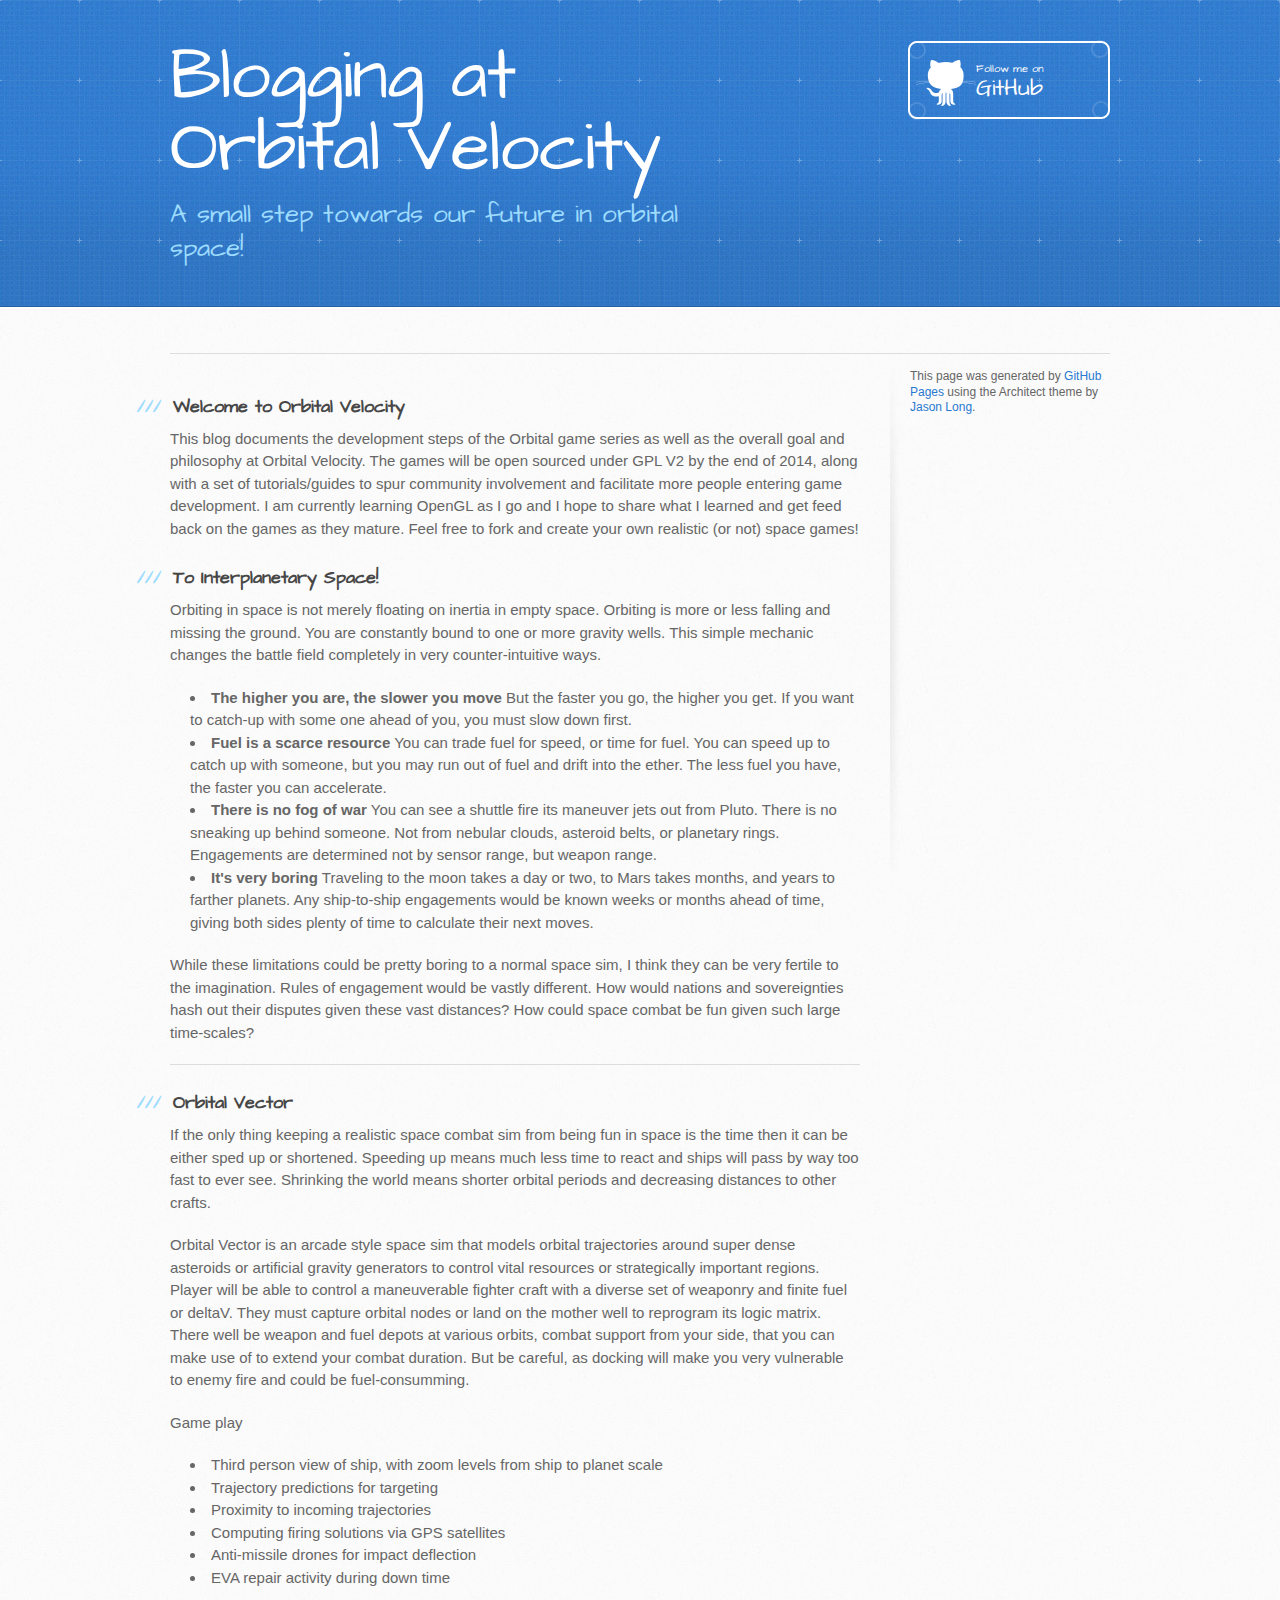
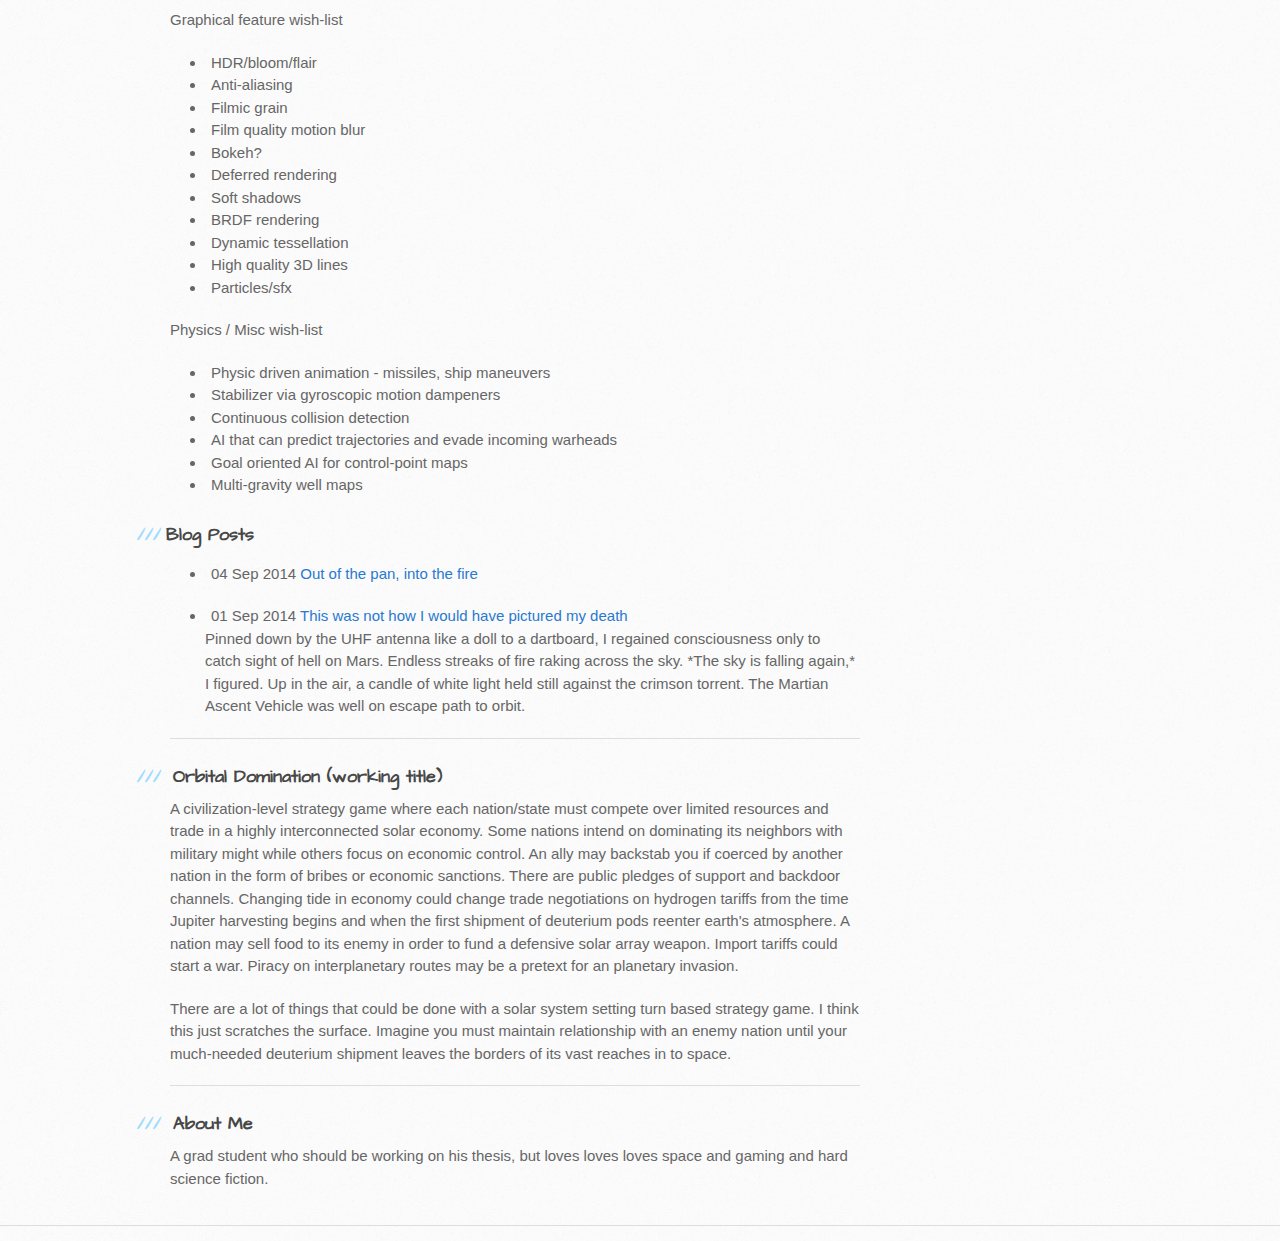
==== index.html @ 83b08107 "Updated links in index" ====
<!DOCTYPE html>
<html>
  <head>
    <meta charset='utf-8'>
    <meta http-equiv="X-UA-Compatible" content="chrome=1">
    <meta name="viewport" content="width=device-width, initial-scale=1, maximum-scale=1">
    <link href='https://fonts.googleapis.com/css?family=Architects+Daughter' rel='stylesheet' type='text/css'>
    <link rel="stylesheet" type="text/css" href="/stylesheets/stylesheet.css" media="screen">
    <link rel="stylesheet" type="text/css" href="/stylesheets/pygment_trac.css" media="screen">
    <link rel="stylesheet" type="text/css" href="/stylesheets/print.css" media="print">

    <!--[if lt IE 9]>
    <script src="//html5shiv.googlecode.com/svn/trunk/html5.js"></script>
    <![endif]-->

    <title>Blogging at Orbital Velocity by orbitalVelocity</title>
  </head>

<body>

    <header>
      <div class="inner">
        <h1>Blogging at Orbital Velocity</h1>
        <h2>A small step towards our future in orbital space!</h2>
        <a href="https://github.com/orbitalVelocity" class="button"><small>Follow me on</small> GitHub</a>
      </div>
    </header>

    <div id="content-wrapper">
      <div class="inner clearfix">
               <hr>

          <section id="main-content">
          <h3>
<a name="welcome-to-orbital-velocity" class="anchor" href="#welcome-to-orbital-velocity"><span class="octicon octicon-link"></span></a>Welcome to Orbital Velocity</h3>

<p>This blog documents the development steps of the Orbital game series as well as the overall goal and philosophy at Orbital Velocity. The games will be open sourced under GPL V2 by the end of 2014, along with a set of tutorials/guides to spur community involvement and facilitate more people entering game development. I am currently learning OpenGL as I go and I hope to share what I learned and get feed back on the games as they mature. Feel free to fork and create your own realistic (or not) space games! </p>

<h3>
<a name="to-interplanetary-space" class="anchor" href="#to-interplanetary-space"><span class="octicon octicon-link"></span></a>To Interplanetary Space!</h3>

<p>Orbiting in space is not merely floating on inertia in empty space. Orbiting is more or less falling and missing the ground. You are constantly bound to one or more gravity wells. This simple mechanic changes the battle field completely in very counter-intuitive ways.</p>

<ul>
<li>
<strong>The higher you are, the slower you move</strong> But the faster you go, the higher you get. If you want to catch-up with some one ahead of you, you must slow down first. </li>
<li>
<strong>Fuel is a scarce resource</strong> You can trade fuel for speed, or time for fuel. You can speed up to catch up with someone, but you may run out of fuel and drift into the ether. The less fuel you have, the faster you can accelerate.</li>
<li>
<strong>There is no fog of war</strong> You can see a shuttle fire its maneuver jets out from Pluto. There is no sneaking up behind someone. Not from nebular clouds, asteroid belts, or planetary rings. Engagements are determined not by sensor range, but weapon range.</li>
<li>
<strong>It's very boring</strong> Traveling to the moon takes a day or two, to Mars takes months, and years to farther planets. Any ship-to-ship engagements would be known weeks or months ahead of time, giving both sides plenty of time to calculate their next moves.</li>
</ul>

<p>While these limitations could be pretty boring to a normal space sim, I think they can be very fertile to the imagination. Rules of engagement would be vastly different. How would nations and sovereignties hash out their disputes given these vast distances? How could space combat be fun given such large time-scales?</p>

<hr>

<h3>
<a name="orbital-vector" class="anchor" href="#orbital-vector"><span class="octicon octicon-link"></span></a>Orbital Vector</h3>

<p>If the only thing keeping a realistic space combat sim from being fun in space is the time then it can be either sped up or shortened. Speeding up means much less time to react and ships will pass by way too fast to ever see. Shrinking the world means shorter orbital periods and decreasing distances to other crafts. </p>

<p>Orbital Vector is an arcade style space sim that models orbital trajectories around super dense asteroids or artificial gravity generators to control vital resources or strategically important regions. Player will be able to control a maneuverable fighter craft with a diverse set of weaponry and finite fuel or deltaV. They must capture orbital nodes or land on the mother well to reprogram its logic matrix. There well be weapon and fuel depots at various orbits, combat support from your side, that you can make use of to extend your combat duration. But be careful, as docking will make you very vulnerable to enemy fire and could be fuel-consumming.  </p>

<p>Game play</p>

<ul>
<li>Third person view of ship, with zoom levels from ship to planet scale</li>
<li>Trajectory predictions for targeting</li>
<li>Proximity to incoming trajectories</li>
<li>Computing firing solutions via GPS satellites</li>
<li>Anti-missile drones for impact deflection</li>
<li>EVA repair activity during down time</li>
</ul>

<p>Graphical feature wish-list</p>

<ul>
<li>HDR/bloom/flair</li>
<li>Anti-aliasing</li>
<li>Filmic grain</li>
<li>Film quality motion blur</li>
<li>Bokeh?</li>
<li>Deferred rendering</li>
<li>Soft shadows</li>
<li>BRDF rendering</li>
<li>Dynamic tessellation</li>
<li>High quality 3D lines</li>
<li>Particles/sfx</li>
</ul>

<p>Physics / Misc wish-list</p>

<ul>
<li>Physic driven animation - missiles, ship maneuvers</li>
<li>Stabilizer via gyroscopic motion dampeners</li>
<li>Continuous collision detection</li>
<li>AI that can predict trajectories and evade incoming warheads</li>
<li>Goal oriented AI for control-point maps</li>
<li>Multi-gravity well maps</li>
</ul>

<style type="text/css">
<!--
.tab{ margin-left:15px;}
-->
</style>
<h3>Blog Posts</h3>
		  <ul>
          
          <li>
			04 Sep 2014 
		  	<a href="/2014/09/04/Chapter-2.html"> 
		  		Out of the pan, into the fire
			</a>
			<p class="tab">
		    
			</p>
		  </li>
		  
          <li>
			01 Sep 2014 
		  	<a href="/2014/09/01/Chapter-1.html"> 
		  		This was not how I would have pictured my death
			</a>
			<p class="tab">
		    Pinned down by the UHF antenna like a doll to a dartboard, I regained consciousness only to catch sight of hell on Mars. Endless streaks of fire raking across the sky. *The sky is falling again,* I figured. Up in the air, a candle of white light held still against the crimson torrent. The Martian Ascent Vehicle was well on escape path to orbit. 
			</p>
		  </li>
		  
		  </ul>

<hr>

<h3>
<a name="orbital-domination-working-title" class="anchor" href="#orbital-domination-working-title"><span class="octicon octicon-link"></span></a>Orbital Domination (working title)</h3>

<p>A civilization-level strategy game where each nation/state must compete over limited resources and trade in a highly interconnected solar economy. Some nations intend on dominating its neighbors with military might while others focus on economic control. An ally may backstab you if coerced by another nation in the form of bribes or economic sanctions. There are public pledges of support and backdoor channels. Changing tide in economy could change trade negotiations on hydrogen tariffs from the time Jupiter harvesting begins and when the first shipment of deuterium pods reenter earth's atmosphere. A nation may sell food to its enemy in order to fund a defensive solar array weapon. Import tariffs could start a war. Piracy on interplanetary routes may be a pretext for an planetary invasion.</p>

<p>There are a lot of things that could be done with a solar system setting turn based strategy game. I think this just scratches the surface. Imagine you must maintain relationship with an enemy nation until your much-needed deuterium shipment leaves the borders of its vast reaches in to space.</p>

<hr>

<h3>
<a name="about-me" class="anchor" href="#about-me"><span class="octicon octicon-link"></span></a>About Me</h3>

<p>A grad student who should be working on his thesis, but loves loves loves space and gaming and hard science fiction.</p>
        </section>

        <aside id="sidebar">


          <p>This page was generated by <a href="https://pages.github.com">GitHub Pages</a> using the Architect theme by <a href="https://twitter.com/jasonlong">Jason Long</a>.</p>
        </aside>
      </div>
    </div>



	<hr>
      </div>
    </div>

  
  </body>
</html>
---- stylesheets/stylesheet.css ----
/*! normalize.css v3.0.2 | MIT License | git.io/normalize */

/**
 * 1. Set default font family to sans-serif.
 * 2. Prevent iOS text size adjust after orientation change, without disabling
 *    user zoom.
 */

html {
  font-family: sans-serif; /* 1 */
  -ms-text-size-adjust: 100%; /* 2 */
  -webkit-text-size-adjust: 100%; /* 2 */
}

/**
 * Remove default margin.
 */

body {
  margin: 0;
}

/* HTML5 display definitions
   ========================================================================== */

/**
 * Correct `block` display not defined for any HTML5 element in IE 8/9.
 * Correct `block` display not defined for `details` or `summary` in IE 10/11
 * and Firefox.
 * Correct `block` display not defined for `main` in IE 11.
 */

article,
aside,
details,
figcaption,
figure,
footer,
header,
hgroup,
main,
menu,
nav,
section,
summary {
  display: block;
}

/**
 * 1. Correct `inline-block` display not defined in IE 8/9.
 * 2. Normalize vertical alignment of `progress` in Chrome, Firefox, and Opera.
 */

audio,
canvas,
progress,
video {
  display: inline-block; /* 1 */
  vertical-align: baseline; /* 2 */
}

/**
 * Prevent modern browsers from displaying `audio` without controls.
 * Remove excess height in iOS 5 devices.
 */

audio:not([controls]) {
  display: none;
  height: 0;
}

/**
 * Address `[hidden]` styling not present in IE 8/9/10.
 * Hide the `template` element in IE 8/9/11, Safari, and Firefox < 22.
 */

[hidden],
template {
  display: none;
}

/* Links
   ========================================================================== */

/**
 * Remove the gray background color from active links in IE 10.
 */

a {
  background-color: transparent;
}

/**
 * Improve readability when focused and also mouse hovered in all browsers.
 */

a:active,
a:hover {
  outline: 0;
}

/* Text-level semantics
   ========================================================================== */

/**
 * Address styling not present in IE 8/9/10/11, Safari, and Chrome.
 */

abbr[title] {
  border-bottom: 1px dotted;
}

/**
 * Address style set to `bolder` in Firefox 4+, Safari, and Chrome.
 */

b,
strong {
  font-weight: bold;
}

/**
 * Address styling not present in Safari and Chrome.
 */

dfn {
  font-style: italic;
}

/**
 * Address variable `h1` font-size and margin within `section` and `article`
 * contexts in Firefox 4+, Safari, and Chrome.
 */

h1 {
  font-size: 2em;
  margin: 0.67em 0;
}

/**
 * Address styling not present in IE 8/9.
 */

mark {
  background: #ff0;
  color: #000;
}

/**
 * Address inconsistent and variable font size in all browsers.
 */

small {
  font-size: 80%;
}

/**
 * Prevent `sub` and `sup` affecting `line-height` in all browsers.
 */

sub,
sup {
  font-size: 75%;
  line-height: 0;
  position: relative;
  vertical-align: baseline;
}

sup {
  top: -0.5em;
}

sub {
  bottom: -0.25em;
}

/* Embedded content
   ========================================================================== */

/**
 * Remove border when inside `a` element in IE 8/9/10.
 */

img {
  border: 0;
}

/**
 * Correct overflow not hidden in IE 9/10/11.
 */

svg:not(:root) {
  overflow: hidden;
}

/* Grouping content
   ========================================================================== */

/**
 * Address margin not present in IE 8/9 and Safari.
 */

figure {
  margin: 1em 40px;
}

/**
 * Address differences between Firefox and other browsers.
 */

hr {
  -moz-box-sizing: content-box;
  box-sizing: content-box;
  height: 0;
}

/**
 * Contain overflow in all browsers.
 */

pre {
  overflow: auto;
}

/**
 * Address odd `em`-unit font size rendering in all browsers.
 */

code,
kbd,
pre,
samp {
  font-family: monospace, monospace;
  font-size: 1em;
}

/* Forms
   ========================================================================== */

/**
 * Known limitation: by default, Chrome and Safari on OS X allow very limited
 * styling of `select`, unless a `border` property is set.
 */

/**
 * 1. Correct color not being inherited.
 *    Known issue: affects color of disabled elements.
 * 2. Correct font properties not being inherited.
 * 3. Address margins set differently in Firefox 4+, Safari, and Chrome.
 */

button,
input,
optgroup,
select,
textarea {
  color: inherit; /* 1 */
  font: inherit; /* 2 */
  margin: 0; /* 3 */
}

/**
 * Address `overflow` set to `hidden` in IE 8/9/10/11.
 */

button {
  overflow: visible;
}

/**
 * Address inconsistent `text-transform` inheritance for `button` and `select`.
 * All other form control elements do not inherit `text-transform` values.
 * Correct `button` style inheritance in Firefox, IE 8/9/10/11, and Opera.
 * Correct `select` style inheritance in Firefox.
 */

button,
select {
  text-transform: none;
}

/**
 * 1. Avoid the WebKit bug in Android 4.0.* where (2) destroys native `audio`
 *    and `video` controls.
 * 2. Correct inability to style clickable `input` types in iOS.
 * 3. Improve usability and consistency of cursor style between image-type
 *    `input` and others.
 */

button,
html input[type="button"], /* 1 */
input[type="reset"],
input[type="submit"] {
  -webkit-appearance: button; /* 2 */
  cursor: pointer; /* 3 */
}

/**
 * Re-set default cursor for disabled elements.
 */

button[disabled],
html input[disabled] {
  cursor: default;
}

/**
 * Remove inner padding and border in Firefox 4+.
 */

button::-moz-focus-inner,
input::-moz-focus-inner {
  border: 0;
  padding: 0;
}

/**
 * Address Firefox 4+ setting `line-height` on `input` using `!important` in
 * the UA stylesheet.
 */

input {
  line-height: normal;
}

/**
 * It's recommended that you don't attempt to style these elements.
 * Firefox's implementation doesn't respect box-sizing, padding, or width.
 *
 * 1. Address box sizing set to `content-box` in IE 8/9/10.
 * 2. Remove excess padding in IE 8/9/10.
 */

input[type="checkbox"],
input[type="radio"] {
  box-sizing: border-box; /* 1 */
  padding: 0; /* 2 */
}

/**
 * Fix the cursor style for Chrome's increment/decrement buttons. For certain
 * `font-size` values of the `input`, it causes the cursor style of the
 * decrement button to change from `default` to `text`.
 */

input[type="number"]::-webkit-inner-spin-button,
input[type="number"]::-webkit-outer-spin-button {
  height: auto;
}

/**
 * 1. Address `appearance` set to `searchfield` in Safari and Chrome.
 * 2. Address `box-sizing` set to `border-box` in Safari and Chrome
 *    (include `-moz` to future-proof).
 */

input[type="search"] {
  -webkit-appearance: textfield; /* 1 */
  -moz-box-sizing: content-box;
  -webkit-box-sizing: content-box; /* 2 */
  box-sizing: content-box;
}

/**
 * Remove inner padding and search cancel button in Safari and Chrome on OS X.
 * Safari (but not Chrome) clips the cancel button when the search input has
 * padding (and `textfield` appearance).
 */

input[type="search"]::-webkit-search-cancel-button,
input[type="search"]::-webkit-search-decoration {
  -webkit-appearance: none;
}

/**
 * Define consistent border, margin, and padding.
 */

fieldset {
  border: 1px solid #c0c0c0;
  margin: 0 2px;
  padding: 0.35em 0.625em 0.75em;
}

/**
 * 1. Correct `color` not being inherited in IE 8/9/10/11.
 * 2. Remove padding so people aren't caught out if they zero out fieldsets.
 */

legend {
  border: 0; /* 1 */
  padding: 0; /* 2 */
}

/**
 * Remove default vertical scrollbar in IE 8/9/10/11.
 */

textarea {
  overflow: auto;
}

/**
 * Don't inherit the `font-weight` (applied by a rule above).
 * NOTE: the default cannot safely be changed in Chrome and Safari on OS X.
 */

optgroup {
  font-weight: bold;
}

/* Tables
   ========================================================================== */

/**
 * Remove most spacing between table cells.
 */

table {
  border-collapse: collapse;
  border-spacing: 0;
}

td,
th {
  padding: 0;
}

/* LAYOUT STYLES */
body {
  font-size: 15px;
  line-height: 1.5;
  background: #fafafa url(../images/body-bg.jpg) 0 0 repeat;
  font-family: 'Helvetica Neue', Helvetica, Arial, serif;
  font-weight: 400;
  color: #666;
}

p {
  margin-top: 0;
}

a {
  color: #2879d0;
}
a:hover {
  color: #2268b2;
}

header {
  padding-top: 40px;
  padding-bottom: 40px;
  font-family: 'Architects Daughter', 'Helvetica Neue', Helvetica, Arial, serif;
  background: #2e7bcf url(../images/header-bg.jpg) 0 0 repeat-x;
  border-bottom: solid 1px #275da1;
}

header h1 {
  letter-spacing: -1px;
  font-size: 72px;
  font-weight: normal;
  color: #fff;
  line-height: 1;
  margin-top: 0;
  margin-bottom: 0.2em;
  width: 540px;
}

header h2 {
  font-size: 26px;
  color: #9ddcff;
  font-weight: normal;
  line-height: 1.3;
  width: 540px;
  letter-spacing: 0;
  margin-top: 0;
  margin-bottom: 0;
}

.inner {
  position: relative;
  width: 940px;
  margin: 0 auto;
}

#content-wrapper {
  border-top: solid 1px #fff;
  padding-top: 30px;
}

#main-content {
  width: 690px;
  float: left;
}

#main-content img {
  max-width: 100%;
}

aside#sidebar {
  width: 200px;
  padding-left: 20px;
  min-height: 504px;
  float: right;
  background: transparent url(../images/sidebar-bg.jpg) 0 0 no-repeat;
  font-size: 12px;
  line-height: 1.3;
}

aside#sidebar p.repo-owner,
aside#sidebar p.repo-owner a {
  font-weight: bold;
}

#downloads {
  margin-bottom: 40px;
}

a.button {
  width: 134px;
  height: 58px;
  line-height: 1.2;
  font-size: 23px;
  color: #fff;
  padding-left: 68px;
  padding-top: 22px;
  font-family: 'Architects Daughter', 'Helvetica Neue', Helvetica, Arial, serif;
}
a.button small {
  display: block;
  font-size: 11px;
}
header a.button {
  position: absolute;
  right: 0;
  top: 0;
  background: transparent url(../images/github-button.png) 0 0 no-repeat;
}
aside a.button {
  width: 138px;
  padding-left: 64px;
  display: block;
  background: transparent url(../images/download-button.png) 0 0 no-repeat;
  margin-bottom: 20px;
  font-size: 21px;
}

code, pre {
  font-family: Monaco, "Bitstream Vera Sans Mono", "Lucida Console", Terminal, monospace;
  color: #222;
  margin-bottom: 30px;
  font-size: 13px;
}

code {
  background-color: #f2f8fc;
  border: solid 1px #dbe7f3;
  padding: 0 3px;
}

pre {
  padding: 20px;
  background: #fff;
  text-shadow: none;
  overflow: auto;
  border: solid 1px #f2f2f2;
}
pre code {
  color: #2879d0;
  background-color: #fff;
  border: none;
  padding: 0;
}

ul, ol, dl {
  margin-bottom: 20px;
}


/* COMMON STYLES */

hr {
  height: 0;
  margin-top: 1em;
  margin-bottom: 1em;
  border: 0;
  border-top: solid 1px #ddd;
}

table {
  width: 100%;
  border: 1px solid #ebebeb;
}

th {
  font-weight: 500;
}

td {
  border: 1px solid #ebebeb;
  text-align: center;
  font-weight: 300;
}

form {
  background: #f2f2f2;
  padding: 20px;

}


/* GENERAL ELEMENT TYPE STYLES */

#main-content h1 {
  font-family: 'Architects Daughter', 'Helvetica Neue', Helvetica, Arial, serif;
  font-size: 2.8em;
  font-weight: normal;
  letter-spacing: -1px;
  margin-top: 0;
  margin-bottom: 0;
  color: #474747;
  text-indent: 6px;
}

#main-content h1:before {
  content: "/";
  color: #9ddcff;
  padding-right: 0.3em;
  margin-left: -0.9em;
}

#main-content h2 {
  font-family: 'Architects Daughter', 'Helvetica Neue', Helvetica, Arial, serif;
  font-size: 22px;
  font-weight: bold;
  margin-bottom: 8px;
  color: #474747;
  text-indent: 4px;
}
#main-content h2:before {
  content: "//";
  color: #9ddcff;
  padding-right: 0.3em;
  margin-left: -1.5em;
}

#main-content h3 {
  font-family: 'Architects Daughter', 'Helvetica Neue', Helvetica, Arial, serif;
  font-size: 18px;
  font-weight: bold;
  margin-top: 24px;
  margin-bottom: 8px;
  color: #474747;
  text-indent: 3px;
}

#main-content h3:before {
  content: "///";
  color: #9ddcff;
  padding-right: 0.3em;
  margin-left: -2em;
}

#main-content h4 {
  font-family: 'Architects Daughter', 'Helvetica Neue', Helvetica, Arial, serif;
  font-size: 15px;
  font-weight: bold;
  margin-bottom: 8px;
  color: #474747;
  text-indent: 3px;
}

h4:before {
  content: "////";
  color: #9ddcff;
  padding-right: 0.3em;
  margin-left: -2.8em;
}

#main-content h5 {
  font-family: 'Architects Daughter', 'Helvetica Neue', Helvetica, Arial, serif;
  font-size: 14px;
  margin-bottom: 8px;
  color: #474747;
  text-indent: 3px;
}
h5:before {
  content: "/////";
  color: #9ddcff;
  padding-right: 0.3em;
  margin-left: -3.2em;
}

#main-content h6 {
  font-family: 'Architects Daughter', 'Helvetica Neue', Helvetica, Arial, serif;
  font-size: .8em;
  margin-bottom: 8px;
  color: #474747;
  text-indent: 3px;
}
h6:before {
  content: "//////";
  color: #9ddcff;
  padding-right: 0.3em;
  margin-left: -3.7em;
}

p {
  margin-bottom: 20px;
}

a {
  text-decoration: none;
}

p a {
  font-weight: 400;
}

blockquote {
  font-size: 1.6em;
  border-left: 10px solid #e9e9e9;
  margin-bottom: 20px;
  padding: 0 0 0 30px;
}

ul {
  list-style: disc inside;
  padding-left: 20px;
}

ol {
  list-style: decimal inside;
  padding-left: 3px;
}

dl dd {
  font-style: italic;
  font-weight: 100;
}

footer {
  background: transparent url('../images/hr.png') 0 0 no-repeat;
  margin-top: 40px;
  padding-top: 20px;
  padding-bottom: 30px;
  font-size: 13px;
  color: #aaa;
}

footer a {
  color: #666;
}
footer a:hover {
  color: #444;
}

/* MISC */
.clearfix:after {
  clear: both;
  content: '.';
  display: block;
  visibility: hidden;
  height: 0;
}

.clearfix {display: inline-block;}
* html .clearfix {height: 1%;}
.clearfix {display: block;}

/* #Media Queries
================================================== */

/* Smaller than standard 960 (devices and browsers) */
@media only screen and (max-width: 959px) {}

/* Tablet Portrait size to standard 960 (devices and browsers) */
@media only screen and (min-width: 768px) and (max-width: 959px) {
  .inner {
    width: 740px;
  }
  header h1, header h2 {
    width: 340px;
  }
  header h1 {
    font-size: 60px;
  }
  header h2 {
    font-size: 30px;
  }
  #main-content {
    width: 490px;
  }
  #main-content h1:before,
  #main-content h2:before,
  #main-content h3:before,
  #main-content h4:before,
  #main-content h5:before,
  #main-content h6:before {
    content: none;
    padding-right: 0;
    margin-left: 0;
  }
}

/* All Mobile Sizes (devices and browser) */
@media only screen and (max-width: 767px) {
  .inner {
    width: 93%;
  }
  header {
    padding: 20px 0;
  }
  header .inner {
    position: relative;
  }
  header h1, header h2 {
    width: 100%;
  }
  header h1 {
    font-size: 48px;
  }
  header h2 {
    font-size: 24px;
  }
  header a.button {
    background-image: none;
    width: auto;
    height: auto;
    display: inline-block;
    margin-top: 15px;
    padding: 5px 10px;
    position: relative;
    text-align: center;
    font-size: 13px;
    line-height: 1;
    background-color: #9ddcff;
    color: #2879d0;
    -moz-border-radius: 5px;
    -webkit-border-radius: 5px;
    border-radius: 5px;
  }
  header a.button small {
    font-size: 13px;
    display: inline;
  }
  #main-content,
  aside#sidebar {
    float: none;
    width: 100% ! important;
  }
  aside#sidebar {
    background-image: none;
    margin-top: 20px;
    border-top: solid 1px #ddd;
    padding: 20px 0;
    min-height: 0;
  }
  aside#sidebar a.button {
    display: none;
  }
  #main-content h1:before,
  #main-content h2:before,
  #main-content h3:before,
  #main-content h4:before,
  #main-content h5:before,
  #main-content h6:before {
    content: none;
    padding-right: 0;
    margin-left: 0;
  }
}

/* Mobile Landscape Size to Tablet Portrait (devices and browsers) */
@media only screen and (min-width: 480px) and (max-width: 767px) {}

/* Mobile Portrait Size to Mobile Landscape Size (devices and browsers) */
@media only screen and (max-width: 479px) {}
---- stylesheets/pygment_trac.css ----
.highlight  { background: #ffffff; }
.highlight .c { color: #999988; font-style: italic } /* Comment */
.highlight .err { color: #a61717; background-color: #e3d2d2 } /* Error */
.highlight .k { font-weight: bold } /* Keyword */
.highlight .o { font-weight: bold } /* Operator */
.highlight .cm { color: #999988; font-style: italic } /* Comment.Multiline */
.highlight .cp { color: #999999; font-weight: bold } /* Comment.Preproc */
.highlight .c1 { color: #999988; font-style: italic } /* Comment.Single */
.highlight .cs { color: #999999; font-weight: bold; font-style: italic } /* Comment.Special */
.highlight .gd { color: #000000; background-color: #ffdddd } /* Generic.Deleted */
.highlight .gd .x { color: #000000; background-color: #ffaaaa } /* Generic.Deleted.Specific */
.highlight .ge { font-style: italic } /* Generic.Emph */
.highlight .gr { color: #aa0000 } /* Generic.Error */
.highlight .gh { color: #999999 } /* Generic.Heading */
.highlight .gi { color: #000000; background-color: #ddffdd } /* Generic.Inserted */
.highlight .gi .x { color: #000000; background-color: #aaffaa } /* Generic.Inserted.Specific */
.highlight .go { color: #888888 } /* Generic.Output */
.highlight .gp { color: #555555 } /* Generic.Prompt */
.highlight .gs { font-weight: bold } /* Generic.Strong */
.highlight .gu { color: #800080; font-weight: bold; } /* Generic.Subheading */
.highlight .gt { color: #aa0000 } /* Generic.Traceback */
.highlight .kc { font-weight: bold } /* Keyword.Constant */
.highlight .kd { font-weight: bold } /* Keyword.Declaration */
.highlight .kn { font-weight: bold } /* Keyword.Namespace */
.highlight .kp { font-weight: bold } /* Keyword.Pseudo */
.highlight .kr { font-weight: bold } /* Keyword.Reserved */
.highlight .kt { color: #445588; font-weight: bold } /* Keyword.Type */
.highlight .m { color: #009999 } /* Literal.Number */
.highlight .s { color: #d14 } /* Literal.String */
.highlight .na { color: #008080 } /* Name.Attribute */
.highlight .nb { color: #0086B3 } /* Name.Builtin */
.highlight .nc { color: #445588; font-weight: bold } /* Name.Class */
.highlight .no { color: #008080 } /* Name.Constant */
.highlight .ni { color: #800080 } /* Name.Entity */
.highlight .ne { color: #990000; font-weight: bold } /* Name.Exception */
.highlight .nf { color: #990000; font-weight: bold } /* Name.Function */
.highlight .nn { color: #555555 } /* Name.Namespace */
.highlight .nt { color: #000080 } /* Name.Tag */
.highlight .nv { color: #008080 } /* Name.Variable */
.highlight .ow { font-weight: bold } /* Operator.Word */
.highlight .w { color: #bbbbbb } /* Text.Whitespace */
.highlight .mf { color: #009999 } /* Literal.Number.Float */
.highlight .mh { color: #009999 } /* Literal.Number.Hex */
.highlight .mi { color: #009999 } /* Literal.Number.Integer */
.highlight .mo { color: #009999 } /* Literal.Number.Oct */
.highlight .sb { color: #d14 } /* Literal.String.Backtick */
.highlight .sc { color: #d14 } /* Literal.String.Char */
.highlight .sd { color: #d14 } /* Literal.String.Doc */
.highlight .s2 { color: #d14 } /* Literal.String.Double */
.highlight .se { color: #d14 } /* Literal.String.Escape */
.highlight .sh { color: #d14 } /* Literal.String.Heredoc */
.highlight .si { color: #d14 } /* Literal.String.Interpol */
.highlight .sx { color: #d14 } /* Literal.String.Other */
.highlight .sr { color: #009926 } /* Literal.String.Regex */
.highlight .s1 { color: #d14 } /* Literal.String.Single */
.highlight .ss { color: #990073 } /* Literal.String.Symbol */
.highlight .bp { color: #999999 } /* Name.Builtin.Pseudo */
.highlight .vc { color: #008080 } /* Name.Variable.Class */
.highlight .vg { color: #008080 } /* Name.Variable.Global */
.highlight .vi { color: #008080 } /* Name.Variable.Instance */
.highlight .il { color: #009999 } /* Literal.Number.Integer.Long */

.type-csharp .highlight .k { color: #0000FF }
.type-csharp .highlight .kt { color: #0000FF }
.type-csharp .highlight .nf { color: #000000; font-weight: normal }
.type-csharp .highlight .nc { color: #2B91AF }
.type-csharp .highlight .nn { color: #000000 }
.type-csharp .highlight .s { color: #A31515 }
.type-csharp .highlight .sc { color: #A31515 }
---- stylesheets/print.css ----
html, body, div, span, applet, object, iframe,
h1, h2, h3, h4, h5, h6, p, blockquote, pre,
a, abbr, acronym, address, big, cite, code,
del, dfn, em, img, ins, kbd, q, s, samp,
small, strike, strong, sub, sup, tt, var,
b, u, i, center,
dl, dt, dd, ol, ul, li,
fieldset, form, label, legend,
table, caption, tbody, tfoot, thead, tr, th, td,
article, aside, canvas, details, embed, 
figure, figcaption, footer, header, hgroup, 
menu, nav, output, ruby, section, summary,
time, mark, audio, video {
  margin: 0;
  padding: 0;
  border: 0;
  font-size: 100%;
  font: inherit;
  vertical-align: baseline;
}
/* HTML5 display-role reset for older browsers */
article, aside, details, figcaption, figure, 
footer, header, hgroup, menu, nav, section {
  display: block;
}
body {
  line-height: 1;
}
ol, ul {
  list-style: none;
}
blockquote, q {
  quotes: none;
}
blockquote:before, blockquote:after,
q:before, q:after {
  content: '';
  content: none;
}
table {
  border-collapse: collapse;
  border-spacing: 0;
}
body {
  font-size: 13px;
  line-height: 1.5; 
  font-family: 'Helvetica Neue', Helvetica, Arial, serif;
  color: #000;
}

a {
  color: #d5000d;
  font-weight: bold;
}

header {
  padding-top: 35px;
  padding-bottom: 10px;
}

header h1 {
  font-weight: bold;
  letter-spacing: -1px;
  font-size: 48px;
  color: #303030;
  line-height: 1.2;
}

header h2 {
  letter-spacing: -1px;
  font-size: 24px;
  color: #aaa;
  font-weight: normal;
  line-height: 1.3;
}
#downloads {
  display: none;
}
#main_content {
  padding-top: 20px;
}

code, pre {
  font-family: Monaco, "Bitstream Vera Sans Mono", "Lucida Console", Terminal;
  color: #222;
  margin-bottom: 30px;
  font-size: 12px;
}

code {
  padding: 0 3px;
}

pre {
  border: solid 1px #ddd;
  padding: 20px;
  overflow: auto;
}
pre code {
  padding: 0;
}

ul, ol, dl {
  margin-bottom: 20px;
}


/* COMMON STYLES */

table {
  width: 100%;
  border: 1px solid #ebebeb;
}

th {
  font-weight: 500;
}

td {
  border: 1px solid #ebebeb;
  text-align: center; 
  font-weight: 300;
}

form {
  background: #f2f2f2;
  padding: 20px;
  
}


/* GENERAL ELEMENT TYPE STYLES */

h1 {
  font-size: 2.8em;
} 

h2 {
  font-size: 22px;
  font-weight: bold;
  color: #303030;
  margin-bottom: 8px;
} 

h3 {
  color: #d5000d;
  font-size: 18px;
  font-weight: bold;
  margin-bottom: 8px;
} 
 
h4 {
  font-size: 16px;
  color: #303030;
  font-weight: bold;
} 

h5 {
  font-size: 1em;
  color: #303030;
} 

h6 {
  font-size: .8em;
  color: #303030;
} 

p {
  font-weight: 300;
  margin-bottom: 20px;
}
 
a {
  text-decoration: none;
}

p a {
  font-weight: 400;
}

blockquote {
  font-size: 1.6em;
  border-left: 10px solid #e9e9e9;
  margin-bottom: 20px;
  padding: 0 0 0 30px;
}

ul li {
  list-style: disc inside;
  padding-left: 20px;
}

ol li {
  list-style: decimal inside;
  padding-left: 3px;
}

dl dd {
  font-style: italic;
  font-weight: 100;
}

footer {
  margin-top: 40px;
  padding-top: 20px;
  padding-bottom: 30px;
  font-size: 13px;
  color: #aaa;
}

footer a {
  color: #666;
}

/* MISC */
.clearfix:after {
  clear: both;
  content: '.';
  display: block;
  visibility: hidden;
  height: 0;
}

.clearfix {display: inline-block;}
* html .clearfix {height: 1%;}
.clearfix {display: block;}
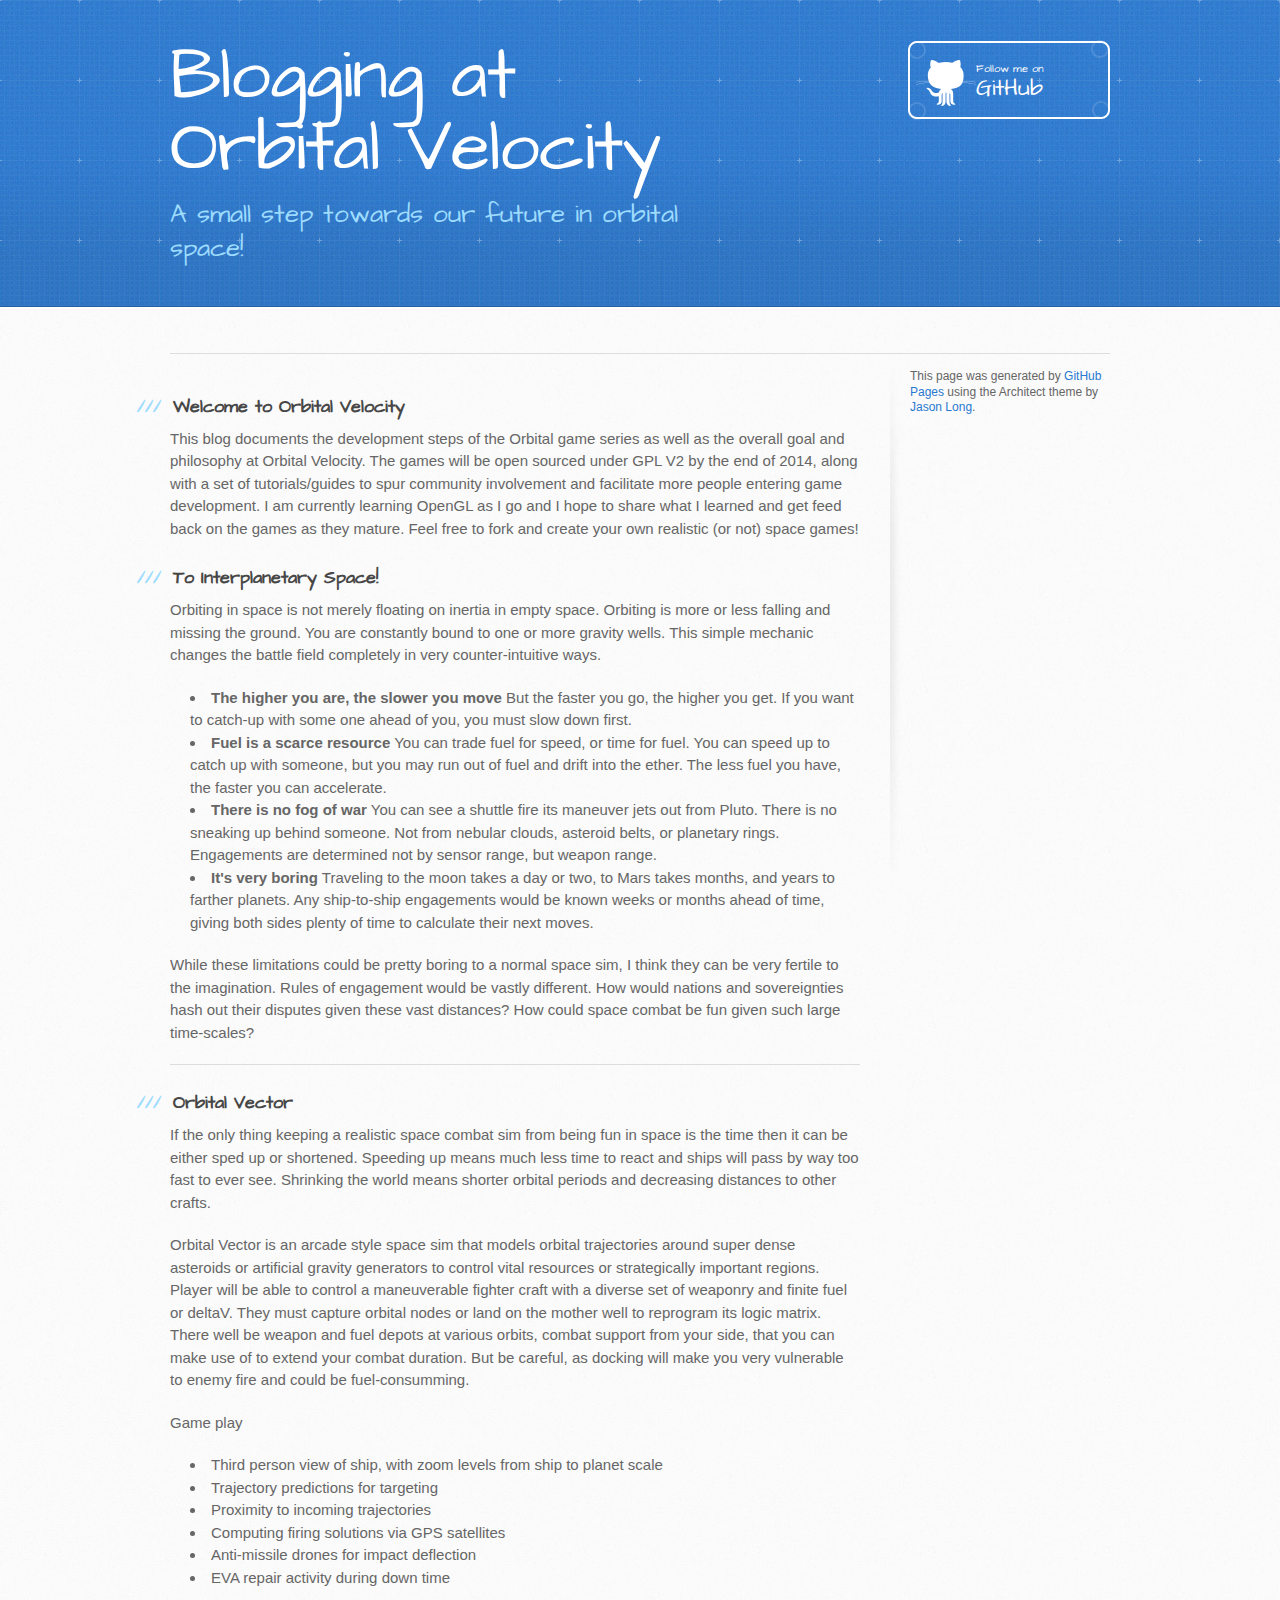
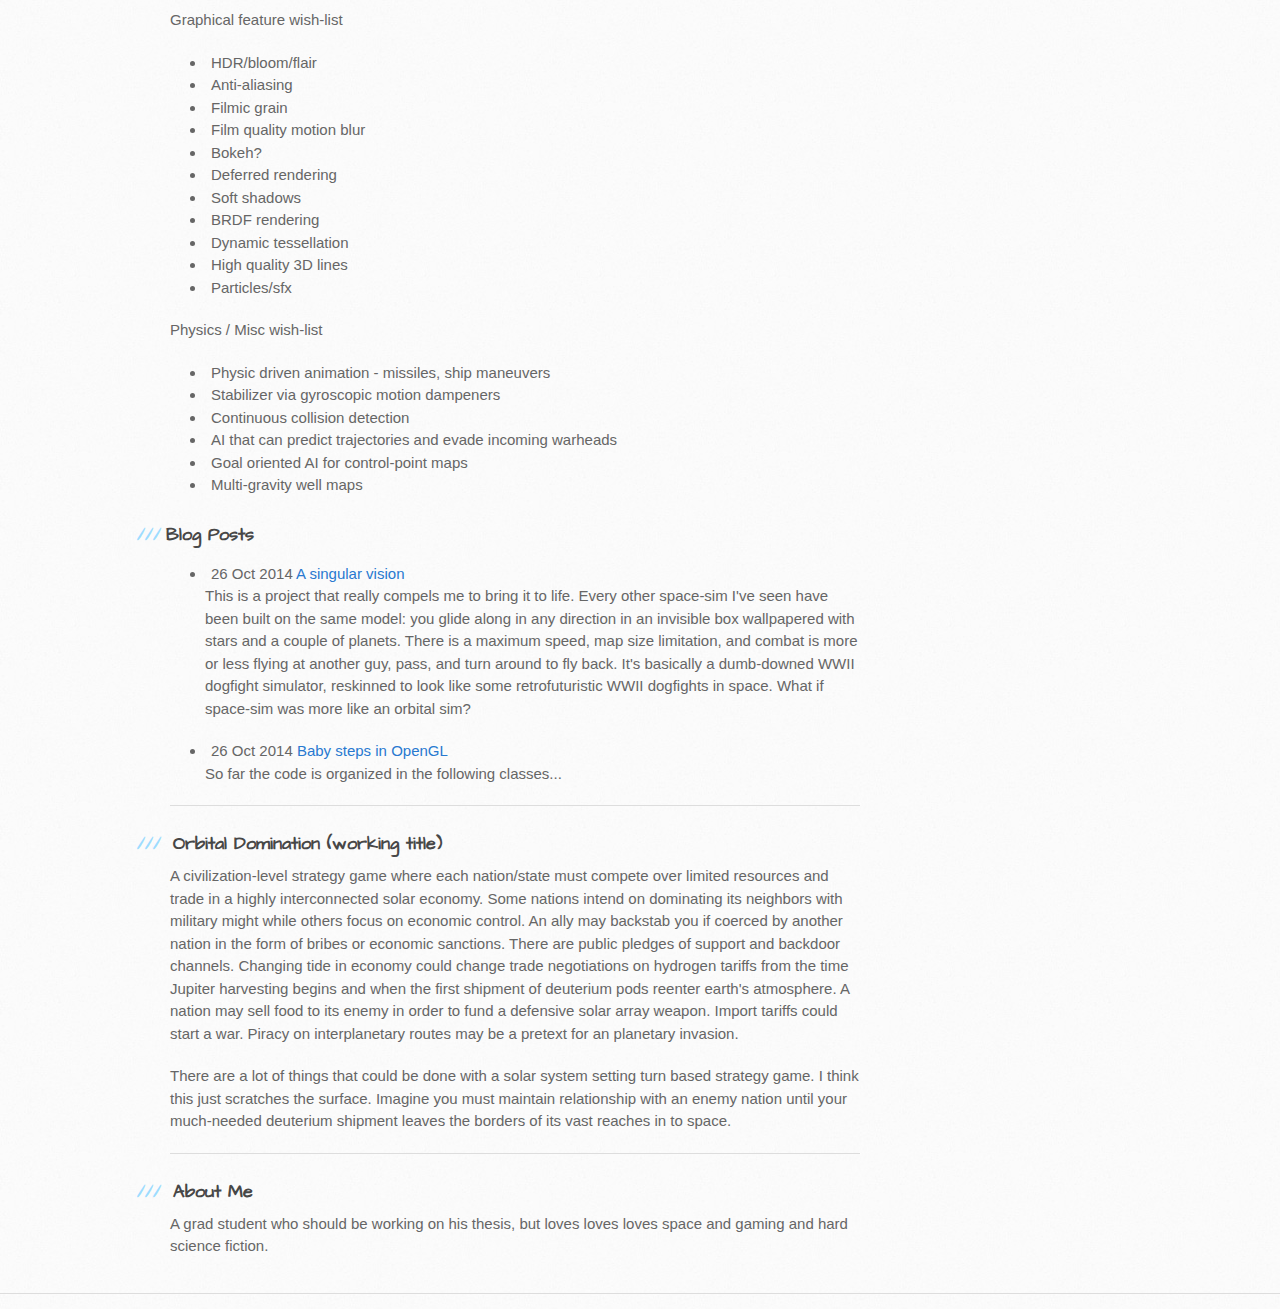
==== commit 1f029e66: "First true update" ====
--- a/index.html
+++ b/index.html
@@ -13,15 +13,17 @@
     <script src="//html5shiv.googlecode.com/svn/trunk/html5.js"></script>
     <![endif]-->
 
-    <title>Blogging at Orbital Velocity by orbitalVelocity</title>
+    <title>Blogging at Orbital Velocity</title>
   </head>
 
 <body>
 
     <header>
       <div class="inner">
+		<a href="">
         <h1>Blogging at Orbital Velocity</h1>
-        <h2>A small step towards our future in orbital space!</h2>
+          <h2>A small step towards our future in orbital space!</h2>
+		</a>
         <a href="https://github.com/orbitalVelocity" class="button"><small>Follow me on</small> GitHub</a>
       </div>
     </header>
@@ -110,22 +112,23 @@
 		  <ul>
           
           <li>
-			04 Sep 2014 
-		  	<a href="/2014/09/04/Chapter-2.html"> 
-		  		Out of the pan, into the fire
+			26 Oct 2014 
+		  	<a href="/2014/10/26/first-status-update.html"> 
+		  		A singular vision
 			</a>
 			<p class="tab">
-		    
+		    This is a project that really compels me to bring it to life. Every other space-sim I've seen have been built on the same model: you glide along in any direction in an invisible box wallpapered with stars and a couple of planets. There is a maximum speed, map size limitation, and combat is more or less flying at another guy, pass, and turn around to fly back. It's basically a dumb-downed WWII dogfight simulator, reskinned to look like some retrofuturistic WWII dogfights in space.
+What if space-sim was more like an orbital sim? 
 			</p>
 		  </li>
 		  
           <li>
-			01 Sep 2014 
-		  	<a href="/2014/09/01/Chapter-1.html"> 
-		  		This was not how I would have pictured my death
+			26 Oct 2014 
+		  	<a href="/2014/10/26/baby-steps.html"> 
+		  		Baby steps in OpenGL
 			</a>
 			<p class="tab">
-		    Pinned down by the UHF antenna like a doll to a dartboard, I regained consciousness only to catch sight of hell on Mars. Endless streaks of fire raking across the sky. *The sky is falling again,* I figured. Up in the air, a candle of white light held still against the crimson torrent. The Martian Ascent Vehicle was well on escape path to orbit. 
+		    So far the code is organized in the following classes...
 			</p>
 		  </li>
 		  
--- a/stylesheets/stylesheet.css
+++ b/stylesheets/stylesheet.css
@@ -718,7 +718,8 @@
 }
 
 blockquote {
-  font-size: 1.6em;
+  font-size: 1.0em;
+  font-style: italic;
   border-left: 10px solid #e9e9e9;
   margin-bottom: 20px;
   padding: 0 0 0 30px;
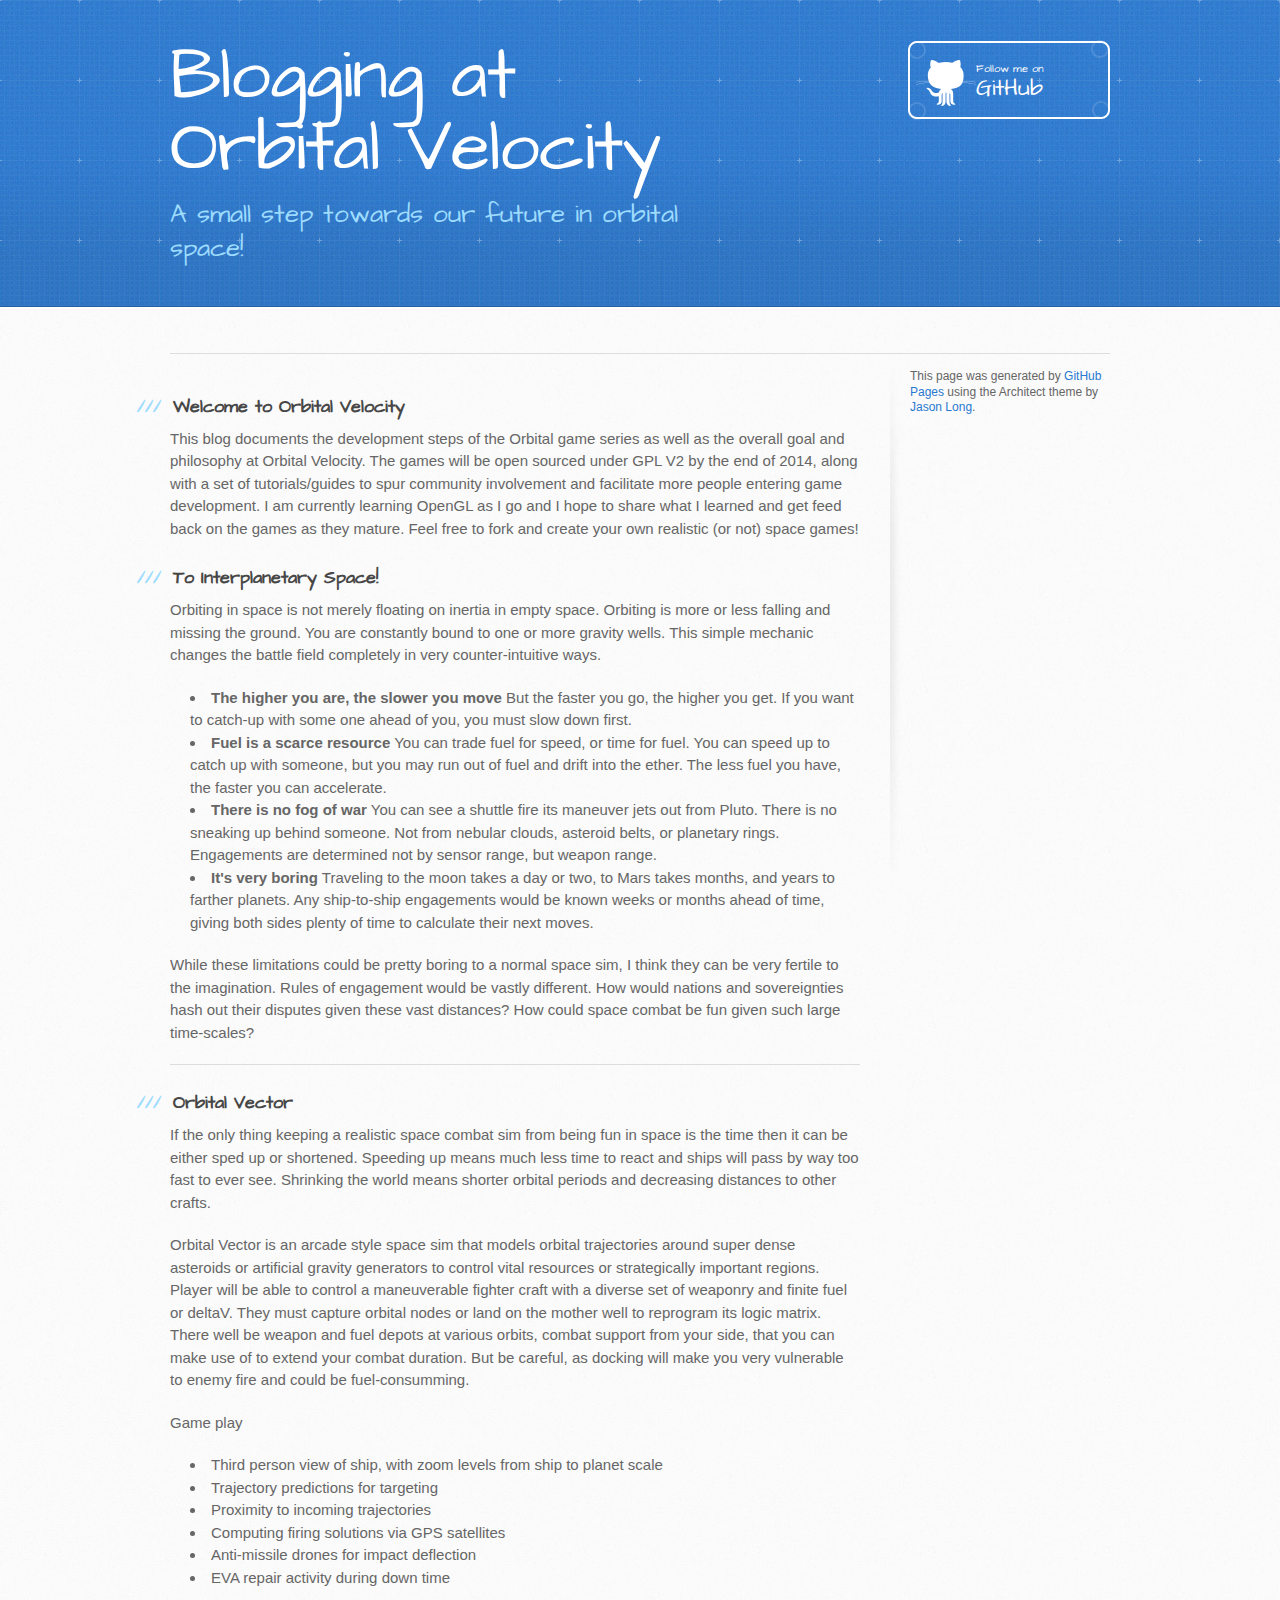
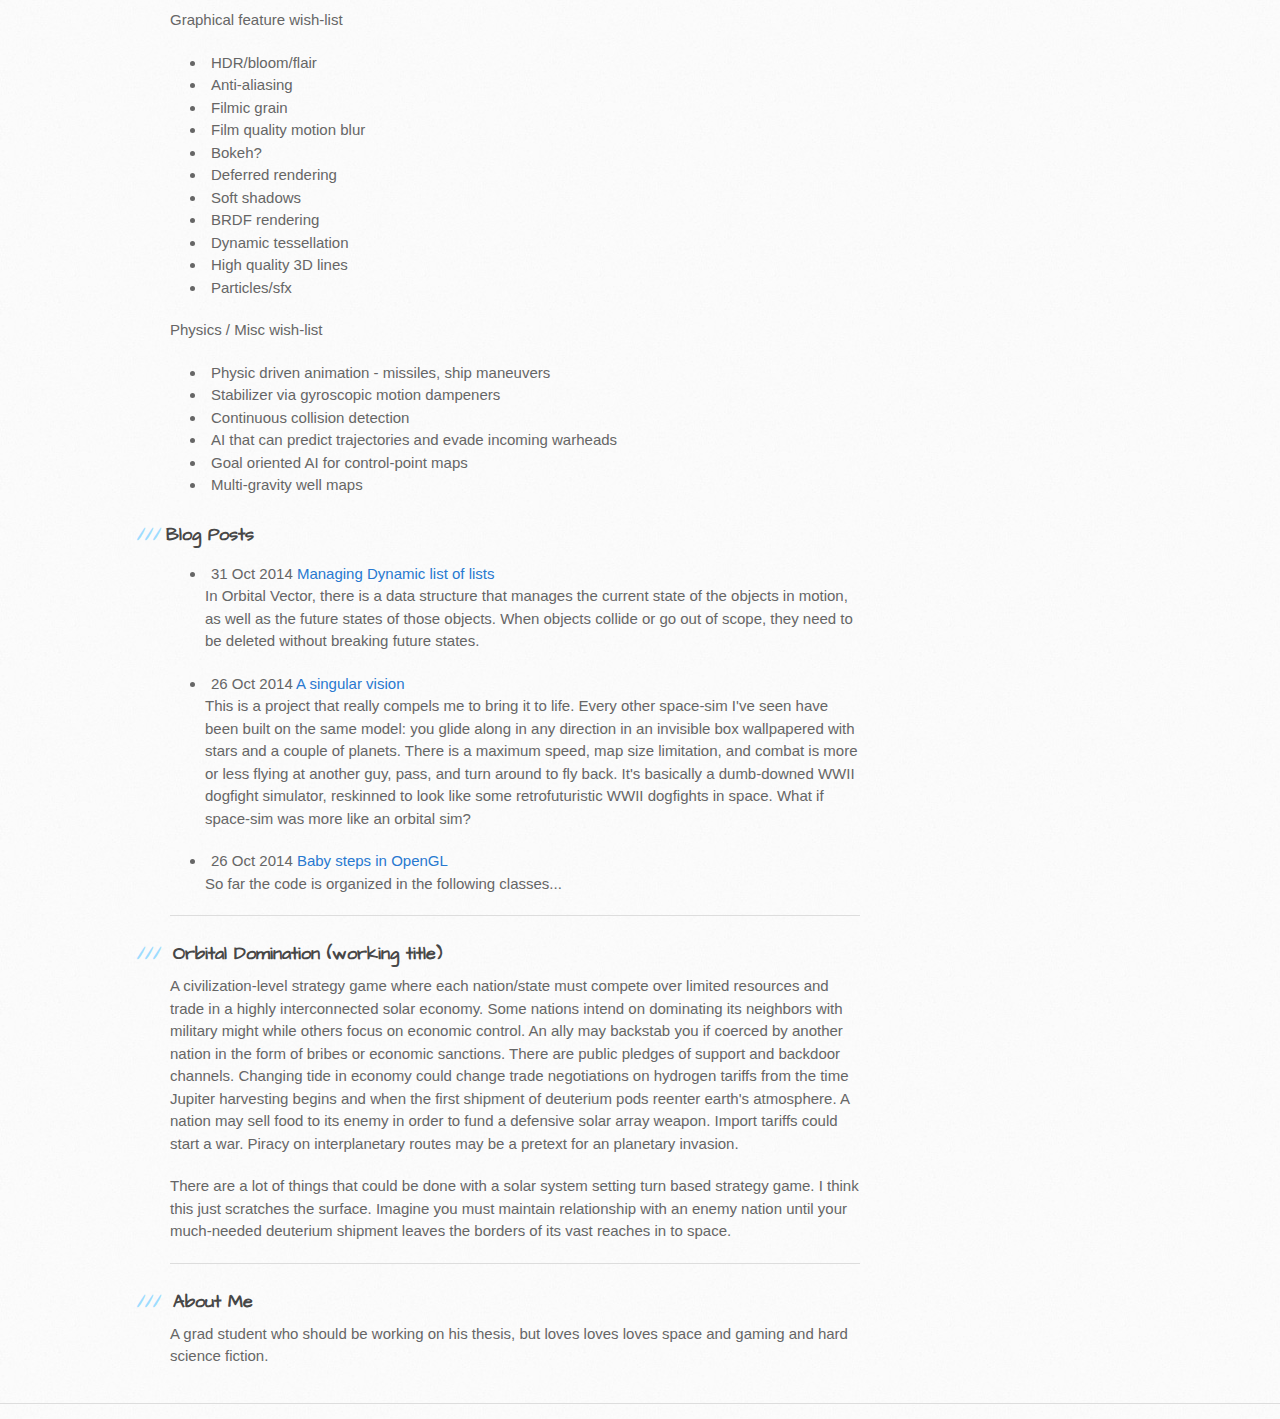
==== commit aa718be7: "added post dynamic list" ====
--- a/index.html
+++ b/index.html
@@ -17,7 +17,9 @@
   </head>
 
 <body>
-
+<script type="text/javascript"
+    src="http://cdn.mathjax.org/mathjax/latest/MathJax.js?config=TeX-AMS-MML_HTMLorMML">
+</script>
     <header>
       <div class="inner">
 		<a href="">
@@ -112,6 +114,16 @@
 		  <ul>
           
           <li>
+			31 Oct 2014 
+		  	<a href="/2014/10/31/dynamic-lists.html"> 
+		  		Managing Dynamic list of lists
+			</a>
+			<p class="tab">
+		    In Orbital Vector, there is a data structure that manages the current state of the objects in motion, as well as the future states of those objects. When objects collide or go out of scope, they need to be deleted without breaking future states.
+			</p>
+		  </li>
+		  
+          <li>
 			26 Oct 2014 
 		  	<a href="/2014/10/26/first-status-update.html"> 
 		  		A singular vision
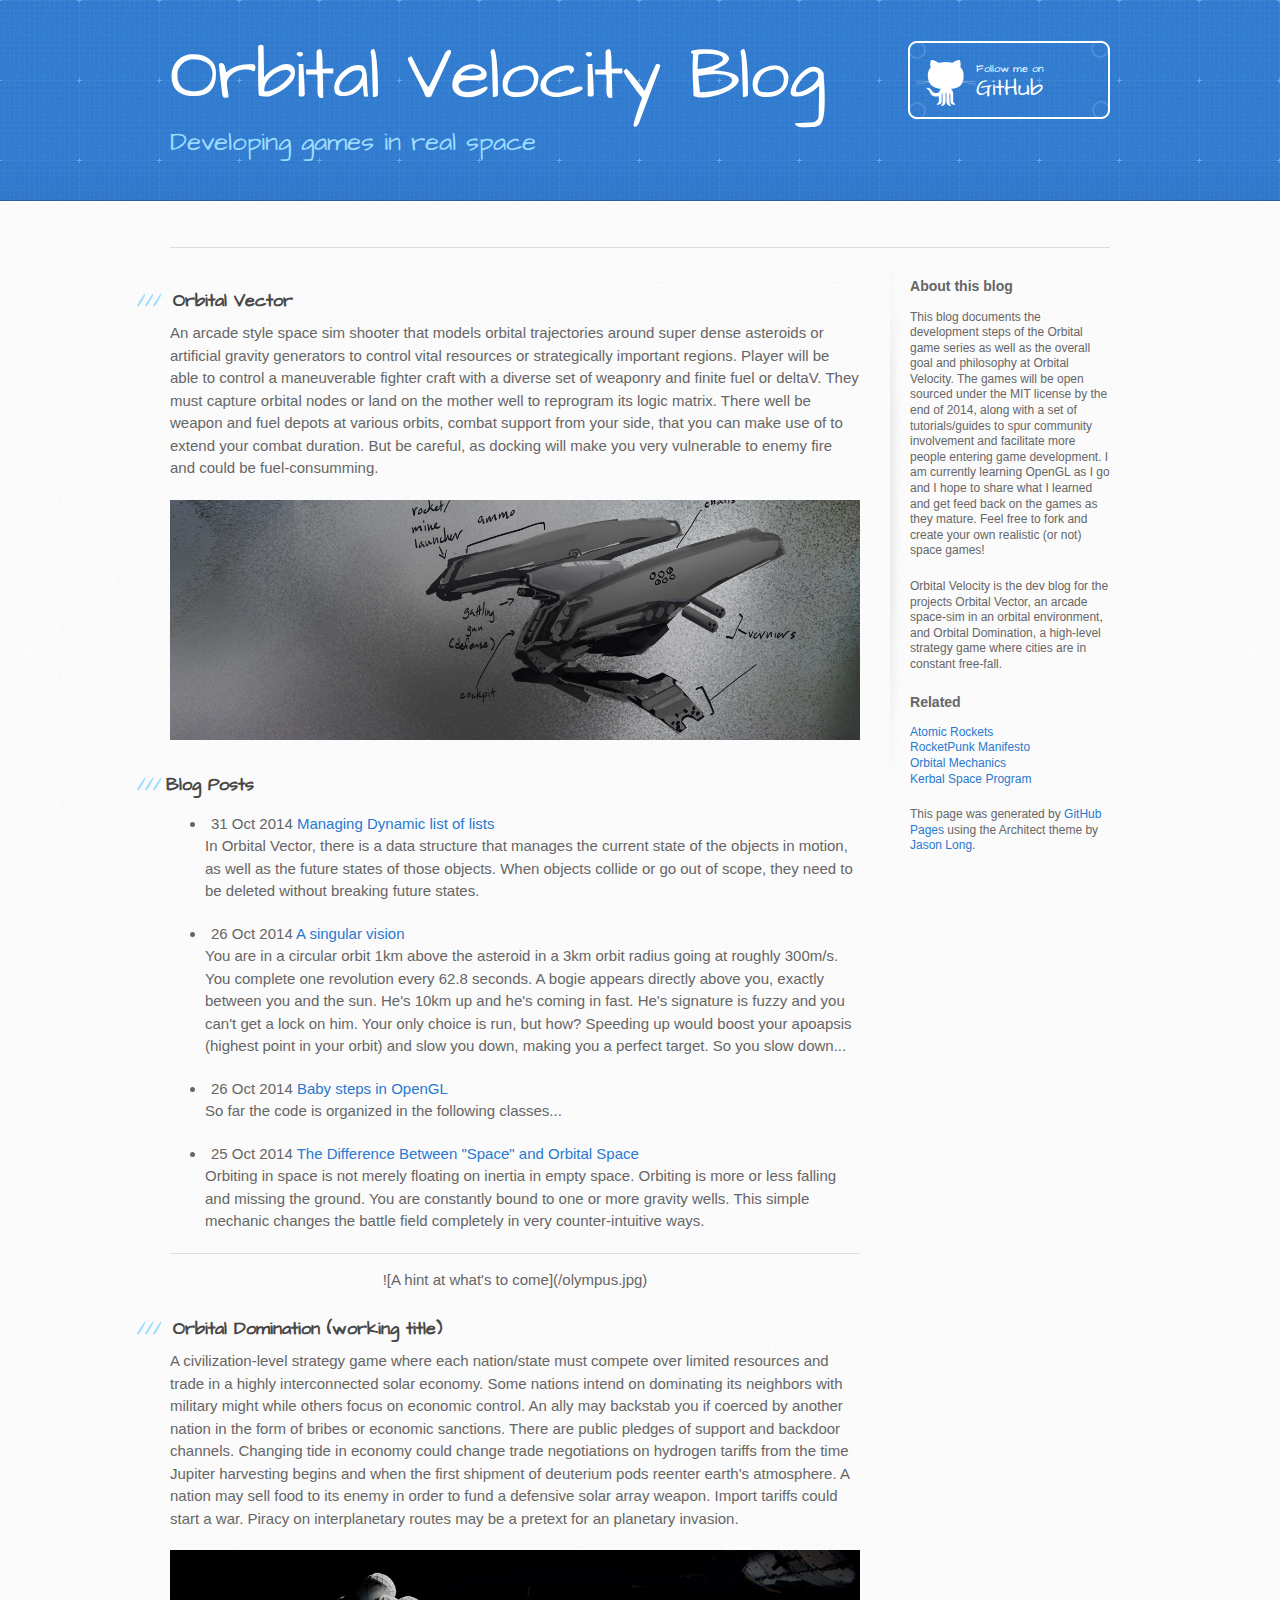
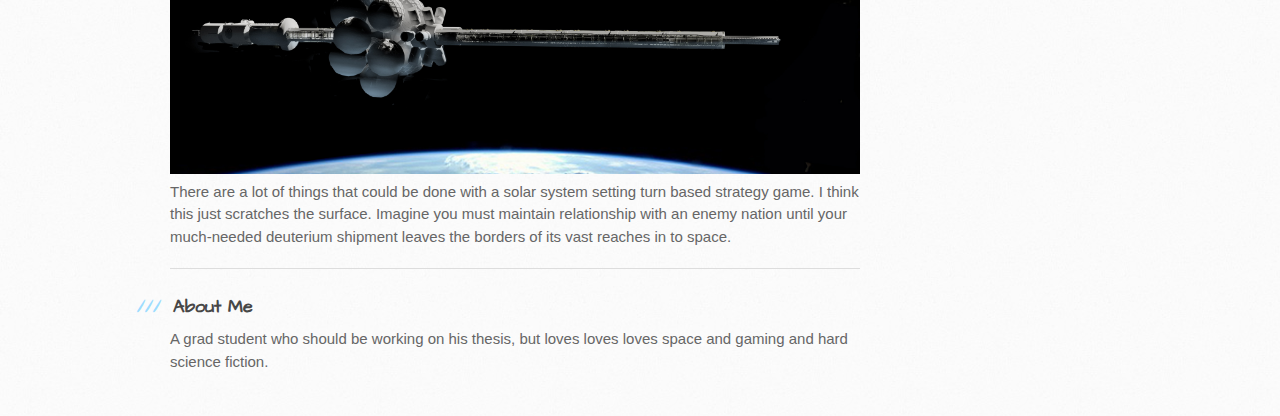
==== commit 8550fa39: "Refactored site" ====
--- a/index.html
+++ b/index.html
@@ -5,9 +5,9 @@
     <meta http-equiv="X-UA-Compatible" content="chrome=1">
     <meta name="viewport" content="width=device-width, initial-scale=1, maximum-scale=1">
     <link href='https://fonts.googleapis.com/css?family=Architects+Daughter' rel='stylesheet' type='text/css'>
-    <link rel="stylesheet" type="text/css" href="/stylesheets/stylesheet.css" media="screen">
-    <link rel="stylesheet" type="text/css" href="/stylesheets/pygment_trac.css" media="screen">
-    <link rel="stylesheet" type="text/css" href="/stylesheets/print.css" media="print">
+    <link rel="stylesheet" type="text/css" href="http://orbitalvelocity.github.io/stylesheets/stylesheet.css" media="screen">
+    <link rel="stylesheet" type="text/css" href="http://orbitalvelocity.github.io/stylesheets/pygment_trac.css" media="screen">
+    <link rel="stylesheet" type="text/css" href="http://orbitalvelocity.github.io/stylesheets/print.css" media="print">
 
     <!--[if lt IE 9]>
     <script src="//html5shiv.googlecode.com/svn/trunk/html5.js"></script>
@@ -22,9 +22,9 @@
 </script>
     <header>
       <div class="inner">
-		<a href="">
-        <h1>Blogging at Orbital Velocity</h1>
-          <h2>A small step towards our future in orbital space!</h2>
+		<a href="http://orbitalvelocity.github.io">
+        <h1>Orbital Velocity Blog</h1>
+          <h2>Developing games in real space</h2>
 		</a>
         <a href="https://github.com/orbitalVelocity" class="button"><small>Follow me on</small> GitHub</a>
       </div>
@@ -33,78 +33,14 @@
     <div id="content-wrapper">
       <div class="inner clearfix">
                <hr>
+<section id="main-content">
 
-          <section id="main-content">
-          <h3>
-<a name="welcome-to-orbital-velocity" class="anchor" href="#welcome-to-orbital-velocity"><span class="octicon octicon-link"></span></a>Welcome to Orbital Velocity</h3>
+  <h3>
+Orbital Vector</h3>
 
-<p>This blog documents the development steps of the Orbital game series as well as the overall goal and philosophy at Orbital Velocity. The games will be open sourced under GPL V2 by the end of 2014, along with a set of tutorials/guides to spur community involvement and facilitate more people entering game development. I am currently learning OpenGL as I go and I hope to share what I learned and get feed back on the games as they mature. Feel free to fork and create your own realistic (or not) space games! </p>
+<p>An arcade style space sim shooter that models orbital trajectories around super dense asteroids or artificial gravity generators to control vital resources or strategically important regions. Player will be able to control a maneuverable fighter craft with a diverse set of weaponry and finite fuel or deltaV. They must capture orbital nodes or land on the mother well to reprogram its logic matrix. There well be weapon and fuel depots at various orbits, combat support from your side, that you can make use of to extend your combat duration. But be careful, as docking will make you very vulnerable to enemy fire and could be fuel-consumming.  </p>
 
-<h3>
-<a name="to-interplanetary-space" class="anchor" href="#to-interplanetary-space"><span class="octicon octicon-link"></span></a>To Interplanetary Space!</h3>
-
-<p>Orbiting in space is not merely floating on inertia in empty space. Orbiting is more or less falling and missing the ground. You are constantly bound to one or more gravity wells. This simple mechanic changes the battle field completely in very counter-intuitive ways.</p>
-
-<ul>
-<li>
-<strong>The higher you are, the slower you move</strong> But the faster you go, the higher you get. If you want to catch-up with some one ahead of you, you must slow down first. </li>
-<li>
-<strong>Fuel is a scarce resource</strong> You can trade fuel for speed, or time for fuel. You can speed up to catch up with someone, but you may run out of fuel and drift into the ether. The less fuel you have, the faster you can accelerate.</li>
-<li>
-<strong>There is no fog of war</strong> You can see a shuttle fire its maneuver jets out from Pluto. There is no sneaking up behind someone. Not from nebular clouds, asteroid belts, or planetary rings. Engagements are determined not by sensor range, but weapon range.</li>
-<li>
-<strong>It's very boring</strong> Traveling to the moon takes a day or two, to Mars takes months, and years to farther planets. Any ship-to-ship engagements would be known weeks or months ahead of time, giving both sides plenty of time to calculate their next moves.</li>
-</ul>
-
-<p>While these limitations could be pretty boring to a normal space sim, I think they can be very fertile to the imagination. Rules of engagement would be vastly different. How would nations and sovereignties hash out their disputes given these vast distances? How could space combat be fun given such large time-scales?</p>
-
-<hr>
-
-<h3>
-<a name="orbital-vector" class="anchor" href="#orbital-vector"><span class="octicon octicon-link"></span></a>Orbital Vector</h3>
-
-<p>If the only thing keeping a realistic space combat sim from being fun in space is the time then it can be either sped up or shortened. Speeding up means much less time to react and ships will pass by way too fast to ever see. Shrinking the world means shorter orbital periods and decreasing distances to other crafts. </p>
-
-<p>Orbital Vector is an arcade style space sim that models orbital trajectories around super dense asteroids or artificial gravity generators to control vital resources or strategically important regions. Player will be able to control a maneuverable fighter craft with a diverse set of weaponry and finite fuel or deltaV. They must capture orbital nodes or land on the mother well to reprogram its logic matrix. There well be weapon and fuel depots at various orbits, combat support from your side, that you can make use of to extend your combat duration. But be careful, as docking will make you very vulnerable to enemy fire and could be fuel-consumming.  </p>
-
-<p>Game play</p>
-
-<ul>
-<li>Third person view of ship, with zoom levels from ship to planet scale</li>
-<li>Trajectory predictions for targeting</li>
-<li>Proximity to incoming trajectories</li>
-<li>Computing firing solutions via GPS satellites</li>
-<li>Anti-missile drones for impact deflection</li>
-<li>EVA repair activity during down time</li>
-</ul>
-
-<p>Graphical feature wish-list</p>
-
-<ul>
-<li>HDR/bloom/flair</li>
-<li>Anti-aliasing</li>
-<li>Filmic grain</li>
-<li>Film quality motion blur</li>
-<li>Bokeh?</li>
-<li>Deferred rendering</li>
-<li>Soft shadows</li>
-<li>BRDF rendering</li>
-<li>Dynamic tessellation</li>
-<li>High quality 3D lines</li>
-<li>Particles/sfx</li>
-</ul>
-
-<p>Physics / Misc wish-list</p>
-
-<ul>
-<li>Physic driven animation - missiles, ship maneuvers</li>
-<li>Stabilizer via gyroscopic motion dampeners</li>
-<li>Continuous collision detection</li>
-<li>AI that can predict trajectories and evade incoming warheads</li>
-<li>Goal oriented AI for control-point maps</li>
-<li>Multi-gravity well maps</li>
-</ul>
-
+<div align="center"><img src="assets/vultr.jpg"></div>    
 <style type="text/css">
 <!--
 .tab{ margin-left:15px;}
@@ -115,7 +51,7 @@
           
           <li>
 			31 Oct 2014 
-		  	<a href="/2014/10/31/dynamic-lists.html"> 
+		  	<a href="http://orbitalvelocity.github.io/2014/10/31/dynamic-lists.html"> 
 		  		Managing Dynamic list of lists
 			</a>
 			<p class="tab">
@@ -125,18 +61,17 @@
 		  
           <li>
 			26 Oct 2014 
-		  	<a href="/2014/10/26/first-status-update.html"> 
+		  	<a href="http://orbitalvelocity.github.io/2014/10/26/first-status-update.html"> 
 		  		A singular vision
 			</a>
 			<p class="tab">
-		    This is a project that really compels me to bring it to life. Every other space-sim I've seen have been built on the same model: you glide along in any direction in an invisible box wallpapered with stars and a couple of planets. There is a maximum speed, map size limitation, and combat is more or less flying at another guy, pass, and turn around to fly back. It's basically a dumb-downed WWII dogfight simulator, reskinned to look like some retrofuturistic WWII dogfights in space.
-What if space-sim was more like an orbital sim? 
+		    You are in a circular orbit 1km above the asteroid in a 3km orbit radius going at roughly 300m/s. You complete one revolution every 62.8 seconds. A bogie appears directly above you, exactly between you and the sun. He's 10km up and he's coming in fast. He's signature is fuzzy and you can't get a lock on him. Your only choice is run, but how? Speeding up would boost your apoapsis (highest point in your orbit) and slow you down, making you a perfect target. So you slow down... 
 			</p>
 		  </li>
 		  
           <li>
 			26 Oct 2014 
-		  	<a href="/2014/10/26/baby-steps.html"> 
+		  	<a href="http://orbitalvelocity.github.io/2014/10/26/baby-steps.html"> 
 		  		Baby steps in OpenGL
 			</a>
 			<p class="tab">
@@ -144,14 +79,27 @@
 			</p>
 		  </li>
 		  
+          <li>
+			25 Oct 2014 
+		  	<a href="http://orbitalvelocity.github.io/2014/10/25/Orbital-Space.html"> 
+		  		The Difference Between "Space" and Orbital Space
+			</a>
+			<p class="tab">
+		    Orbiting in space is not merely floating on inertia in empty space. Orbiting is more or less falling and missing the ground. You are constantly bound to one or more gravity wells. This simple mechanic changes the battle field completely in very counter-intuitive ways.
+			</p>
+		  </li>
+		  
 		  </ul>
 
 <hr>
 
+<div align="center">![A hint at what's to come](/olympus.jpg)</div>        
 <h3>
 <a name="orbital-domination-working-title" class="anchor" href="#orbital-domination-working-title"><span class="octicon octicon-link"></span></a>Orbital Domination (working title)</h3>
 
 <p>A civilization-level strategy game where each nation/state must compete over limited resources and trade in a highly interconnected solar economy. Some nations intend on dominating its neighbors with military might while others focus on economic control. An ally may backstab you if coerced by another nation in the form of bribes or economic sanctions. There are public pledges of support and backdoor channels. Changing tide in economy could change trade negotiations on hydrogen tariffs from the time Jupiter harvesting begins and when the first shipment of deuterium pods reenter earth's atmosphere. A nation may sell food to its enemy in order to fund a defensive solar array weapon. Import tariffs could start a war. Piracy on interplanetary routes may be a pretext for an planetary invasion.</p>
+
+<div align="center"><img src="assets/olympus.jpg"></div>  
 
 <p>There are a lot of things that could be done with a solar system setting turn based strategy game. I think this just scratches the surface. Imagine you must maintain relationship with an enemy nation until your much-needed deuterium shipment leaves the borders of its vast reaches in to space.</p>
 
@@ -161,19 +109,36 @@
 <a name="about-me" class="anchor" href="#about-me"><span class="octicon octicon-link"></span></a>About Me</h3>
 
 <p>A grad student who should be working on his thesis, but loves loves loves space and gaming and hard science fiction.</p>
-        </section>
-
-        <aside id="sidebar">
-
-
-          <p>This page was generated by <a href="https://pages.github.com">GitHub Pages</a> using the Architect theme by <a href="https://twitter.com/jasonlong">Jason Long</a>.</p>
-        </aside>
-      </div>
-    </div>
 
 
 
-	<hr>
+</section>
+	        <aside id="sidebar">
+
+<h3>About this blog</h3>
+<p>This blog documents the development steps of the Orbital game series as well as the overall goal and philosophy at Orbital Velocity. The games will be open sourced under the MIT license by the end of 2014, along with a set of tutorials/guides to spur community involvement and facilitate more people entering game development. I am currently learning OpenGL as I go and I hope to share what I learned and get feed back on the games as they mature. Feel free to fork and create your own realistic (or not) space games! 
+</p>
+<p>Orbital Velocity is the dev blog for the projects Orbital Vector, an arcade space-sim in an orbital environment, and Orbital Domination, a high-level strategy game where cities are in constant free-fall.
+</p>
+
+<p>
+	<h3>Related</h3>
+	<p>
+		<a href="http://www.projectrho.com/public_html/rocket/">Atomic Rockets</a>
+		<br>
+		<a href="http://www.rocketpunk-manifesto.com">RocketPunk Manifesto</a>
+		<br>
+		<a href="http://www.braeunig.us/space/orbmech.htm">Orbital Mechanics</a>
+		<br>
+		<a href="https://kerbalspaceprogram.com">Kerbal Space Program</a>
+		</p>
+</p>
+
+
+            <p style="position: relative; bottom: 0"> This page was generated by <a href="https://pages.github.com">GitHub Pages</a> using the Architect theme by <a href="https://twitter.com/jasonlong">Jason Long</a>.            
+			</p>
+		</aside>
+
       </div>
     </div>
 
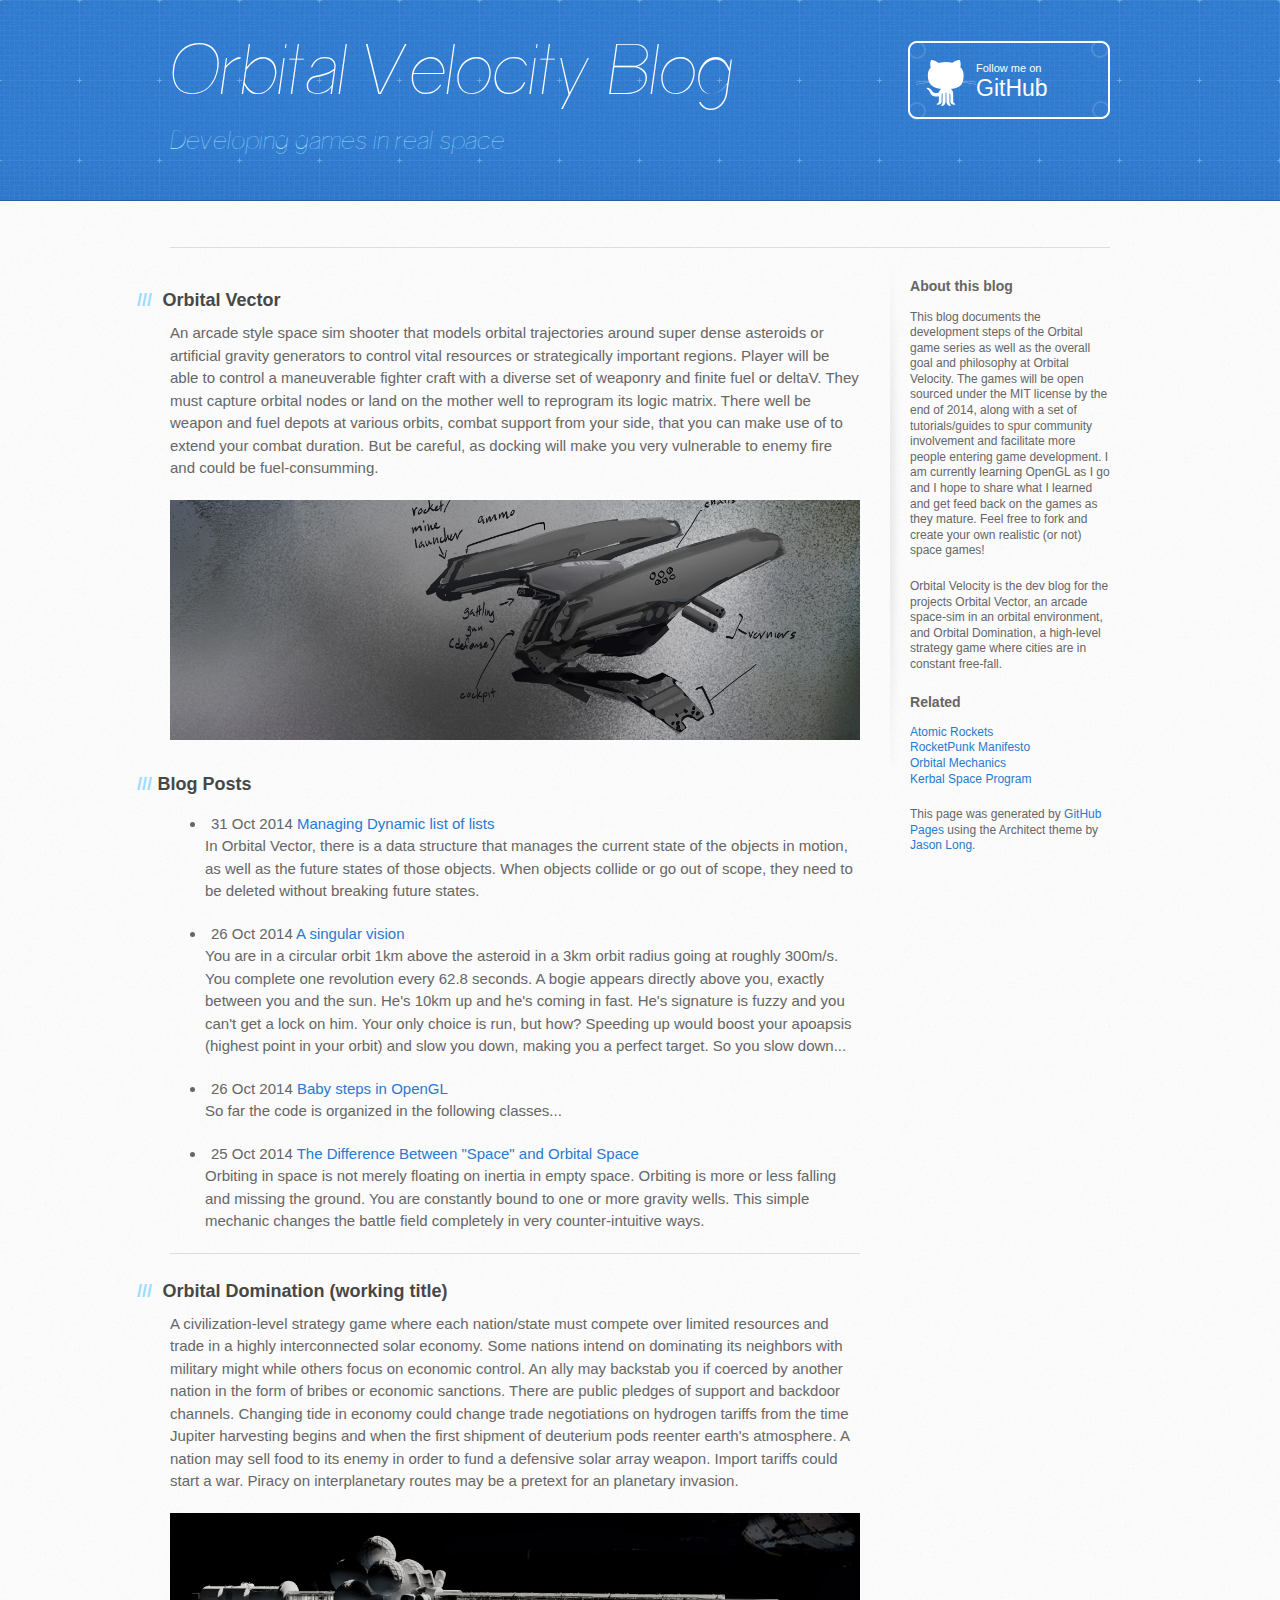
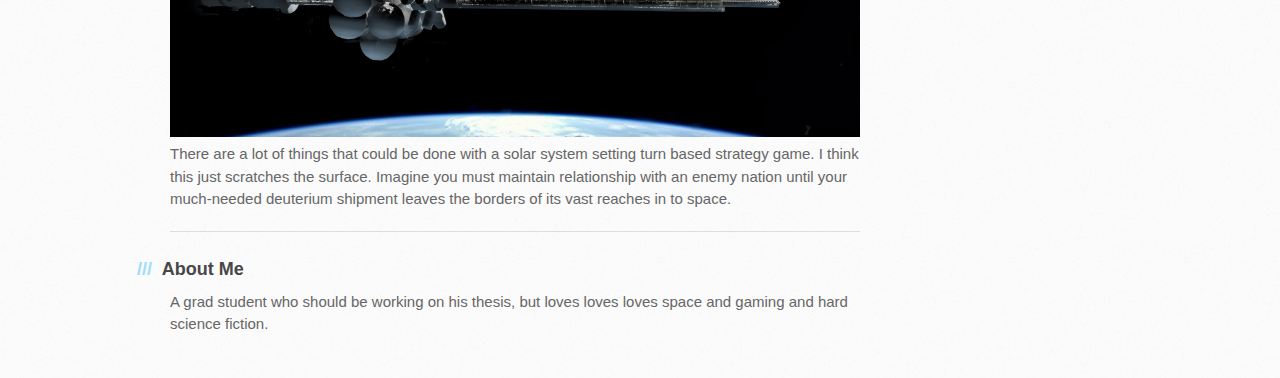
==== commit 18008905: "Added new fonts" ====
--- a/index.html
+++ b/index.html
@@ -93,7 +93,7 @@
 
 <hr>
 
-<div align="center">![A hint at what's to come](/olympus.jpg)</div>        
+
 <h3>
 <a name="orbital-domination-working-title" class="anchor" href="#orbital-domination-working-title"><span class="octicon octicon-link"></span></a>Orbital Domination (working title)</h3>
 
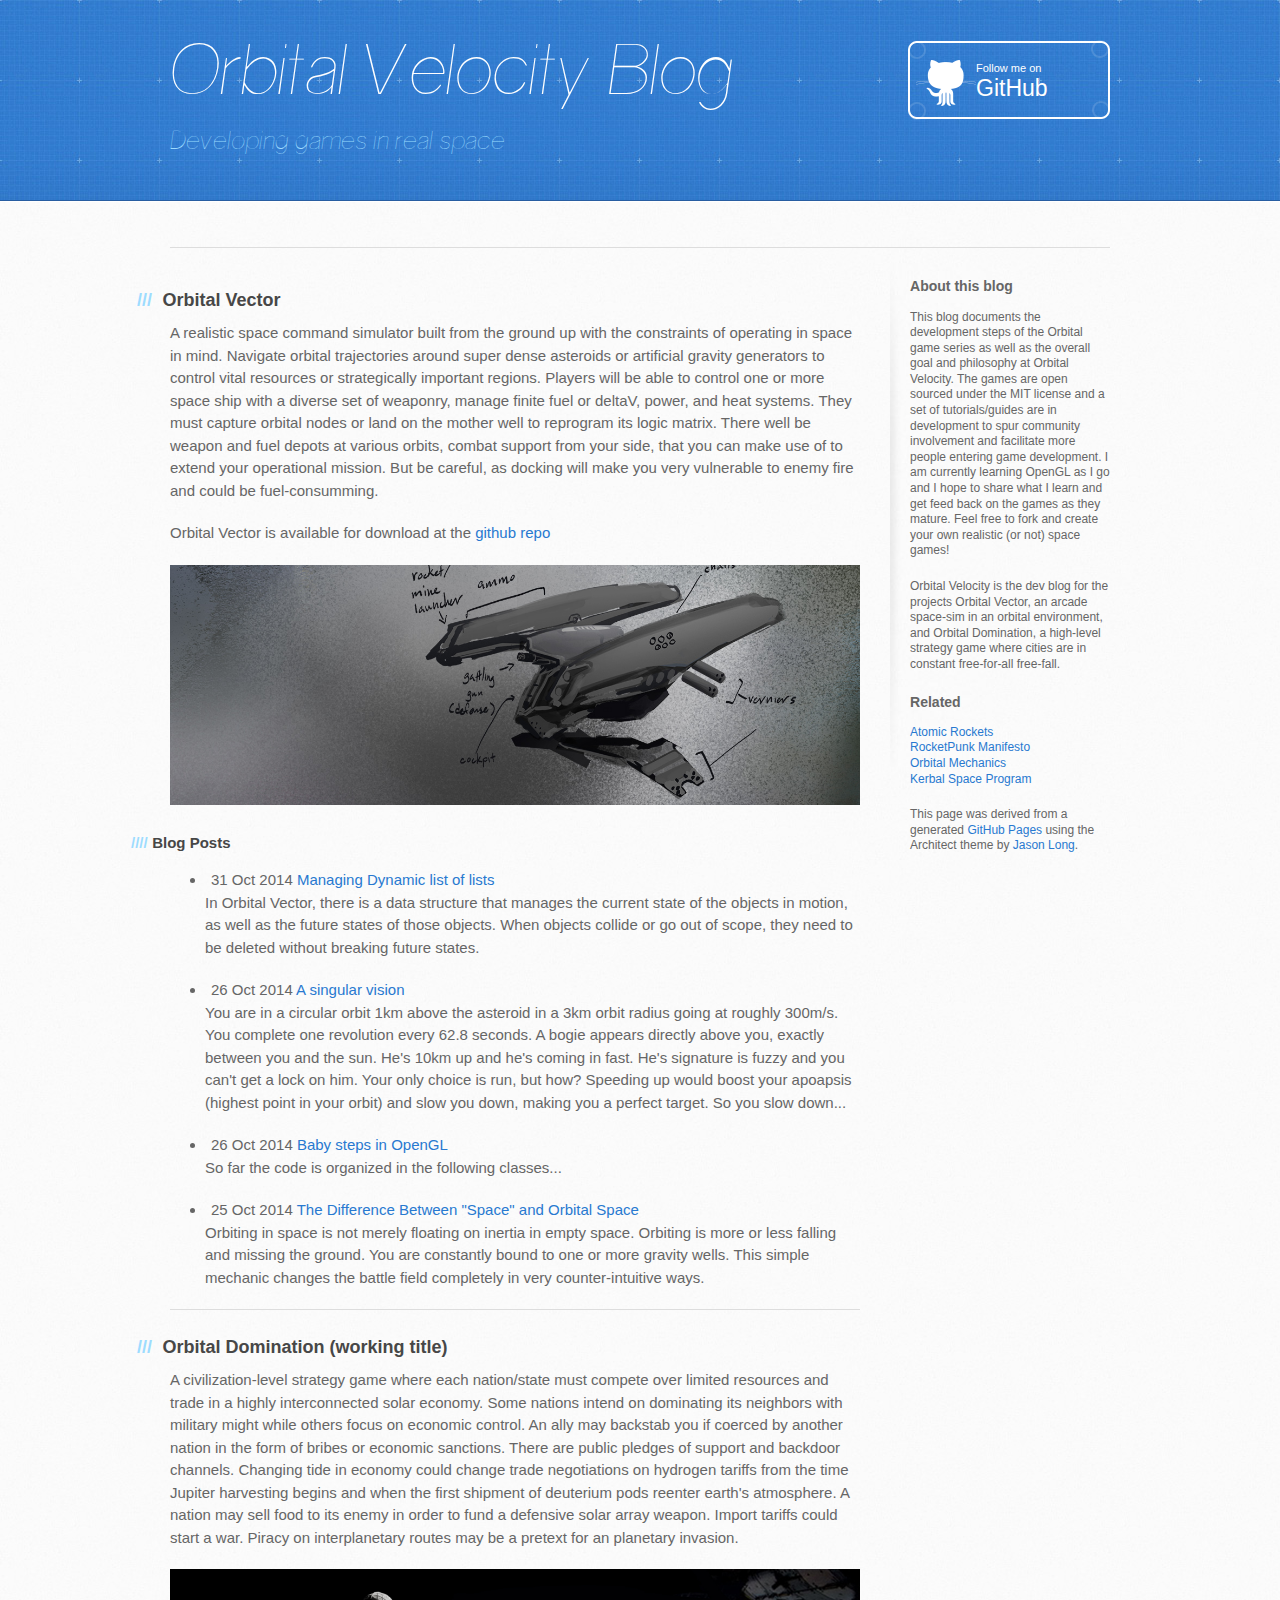
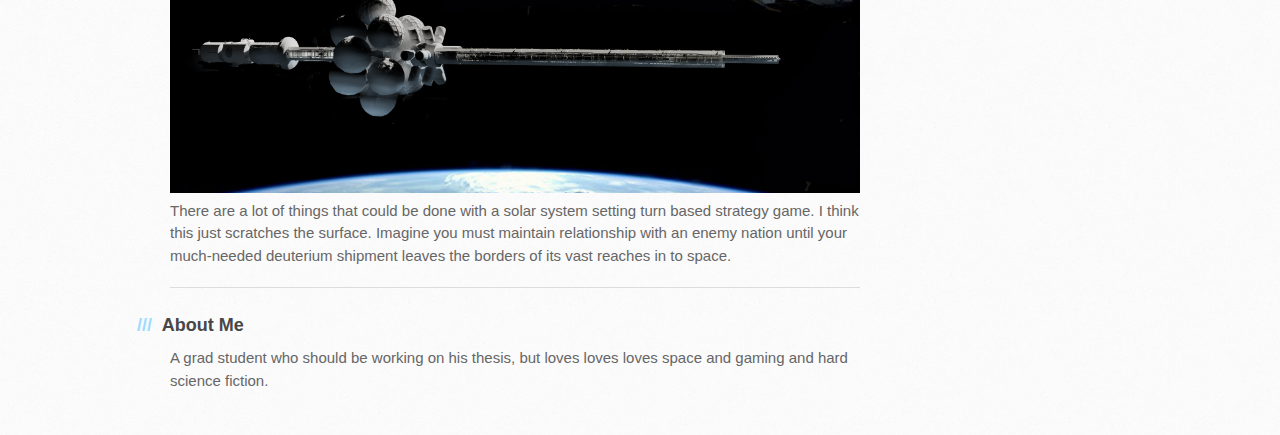
==== commit 9eb3b51e: "Added link to github repo" ====
--- a/index.html
+++ b/index.html
@@ -38,15 +38,16 @@
   <h3>
 Orbital Vector</h3>
 
-<p>An arcade style space sim shooter that models orbital trajectories around super dense asteroids or artificial gravity generators to control vital resources or strategically important regions. Player will be able to control a maneuverable fighter craft with a diverse set of weaponry and finite fuel or deltaV. They must capture orbital nodes or land on the mother well to reprogram its logic matrix. There well be weapon and fuel depots at various orbits, combat support from your side, that you can make use of to extend your combat duration. But be careful, as docking will make you very vulnerable to enemy fire and could be fuel-consumming.  </p>
+<p>A realistic space command simulator built from the ground up with the constraints of operating in space in mind. Navigate orbital trajectories around super dense asteroids or artificial gravity generators to control vital resources or strategically important regions. Players will be able to control one or more space ship with a diverse set of weaponry, manage finite fuel or deltaV, power, and heat systems. They must capture orbital nodes or land on the mother well to reprogram its logic matrix. There well be weapon and fuel depots at various orbits, combat support from your side, that you can make use of to extend your operational mission. But be careful, as docking will make you very vulnerable to enemy fire and could be fuel-consumming.  </p>
 
+<p>Orbital Vector is available for download at the <a href="http://www.github.com/orbitalVelocity/OrbitalVector">github repo</a></p>
 <div align="center"><img src="assets/vultr.jpg"></div>    
 <style type="text/css">
 <!--
 .tab{ margin-left:15px;}
 -->
 </style>
-<h3>Blog Posts</h3>
+<h4>Blog Posts</h4>
 		  <ul>
           
           <li>
@@ -116,9 +117,9 @@
 	        <aside id="sidebar">
 
 <h3>About this blog</h3>
-<p>This blog documents the development steps of the Orbital game series as well as the overall goal and philosophy at Orbital Velocity. The games will be open sourced under the MIT license by the end of 2014, along with a set of tutorials/guides to spur community involvement and facilitate more people entering game development. I am currently learning OpenGL as I go and I hope to share what I learned and get feed back on the games as they mature. Feel free to fork and create your own realistic (or not) space games! 
+<p>This blog documents the development steps of the Orbital game series as well as the overall goal and philosophy at Orbital Velocity. The games are open sourced under the MIT license and a set of tutorials/guides are in development to spur community involvement and facilitate more people entering game development. I am currently learning OpenGL as I go and I hope to share what I learn and get feed back on the games as they mature. Feel free to fork and create your own realistic (or not) space games! 
 </p>
-<p>Orbital Velocity is the dev blog for the projects Orbital Vector, an arcade space-sim in an orbital environment, and Orbital Domination, a high-level strategy game where cities are in constant free-fall.
+<p>Orbital Velocity is the dev blog for the projects Orbital Vector, an arcade space-sim in an orbital environment, and Orbital Domination, a high-level strategy game where cities are in constant free-for-all free-fall.
 </p>
 
 <p>
@@ -135,7 +136,7 @@
 </p>
 
 
-            <p style="position: relative; bottom: 0"> This page was generated by <a href="https://pages.github.com">GitHub Pages</a> using the Architect theme by <a href="https://twitter.com/jasonlong">Jason Long</a>.            
+            <p style="position: relative; bottom: 0"> This page was derived from a generated <a href="https://pages.github.com">GitHub Pages</a> using the Architect theme by <a href="https://twitter.com/jasonlong">Jason Long</a>.            
 			</p>
 		</aside>
 
